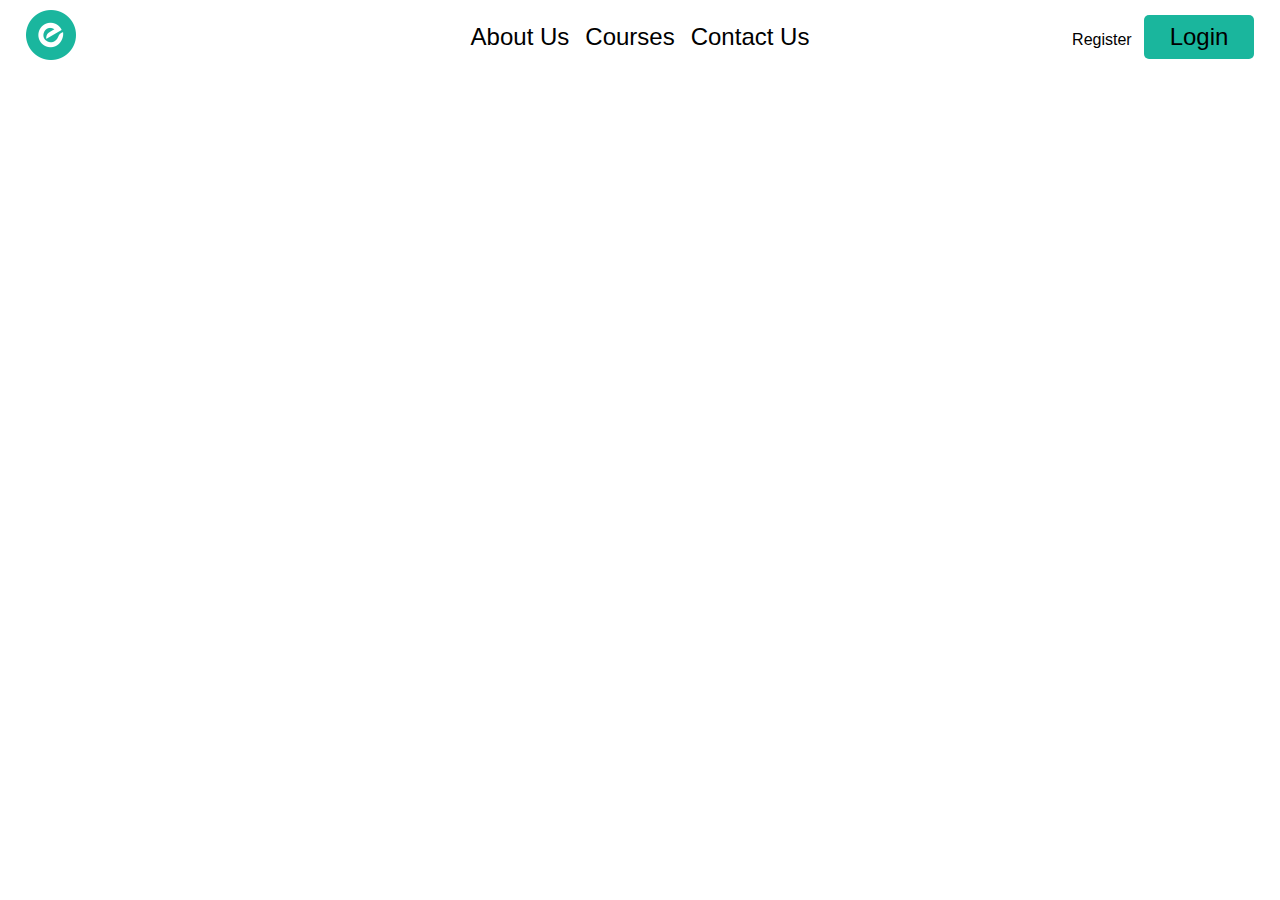
==== contact.html @ 357822fe "Add Navbar, mobile menu, and website icon" ====
<!DOCTYPE html>
<html lang="en">
    <head>
        <meta charset="UTF-8" />
        <meta name="viewport" content="width=device-width, initial-scale=1" />

        <title>Contact Us - EduBridge</title>

        <link href="css/index.css" rel="stylesheet" />
        <!-- <link rel="icon" href="images/EduBridge.png" type="image/svg" /> -->
    </head>

    <body>
        <header>
            <a href="/" title="Home">
                <img src="images/logo.png" alt="EduBridge Logo" class="logo" />
            </a>

            <div class="header-links">
                <a href="about.html" class="menu__link">About Us</a>
                <a href="courses.html" class="menu__link">Courses</a>
                <a href="contact.html" class="menu__link">Contact Us</a>
            </div>

            <div class="headerEnd">
                <a href="register.html" class="menu__link register">Register</a>
                <a class="menu__link mainCTA">Login</a>

                <button class="hamburger-icon">
                    <svg xmlns="http://www.w3.org/2000/svg" height="1em" viewBox="0 0 448 512">
                        <!--! Font Awesome Free 6.4.2 by @fontawesome - https://fontawesome.com License - https://fontawesome.com/license (Commercial License) Copyright 2023 Fonticons, Inc. -->
                        <path
                            d="M0 96C0 78.3 14.3 64 32 64H416c17.7 0 32 14.3 32 32s-14.3 32-32 32H32C14.3 128 0 113.7 0 96zM0 256c0-17.7 14.3-32 32-32H416c17.7 0 32 14.3 32 32s-14.3 32-32 32H32c-17.7 0-32-14.3-32-32zM448 416c0 17.7-14.3 32-32 32H32c-17.7 0-32-14.3-32-32s14.3-32 32-32H416c17.7 0 32 14.3 32 32z" />
                    </svg>
                </button>
            </div>
            <section class="mobile-menu">
                <a href="about.html" class="menu__link">About Us</a>
                <a href="courses.html" class="menu__link">Courses</a>
                <a href="contact.html" class="menu__link">Contact Us</a>
                <a href="login.html" class="menu__link">Login</a>
                <a href="register.html" class="menu__link">Register</a>
                <button class="close-icon">
                    <svg xmlns="http://www.w3.org/2000/svg" height="1em" viewBox="0 0 384 512">
                        <!--! Font Awesome Free 6.4.2 by @fontawesome - https://fontawesome.com License - https://fontawesome.com/license (Commercial License) Copyright 2023 Fonticons, Inc. -->
                        <path
                            d="M342.6 150.6c12.5-12.5 12.5-32.8 0-45.3s-32.8-12.5-45.3 0L192 210.7 86.6 105.4c-12.5-12.5-32.8-12.5-45.3 0s-12.5 32.8 0 45.3L146.7 256 41.4 361.4c-12.5 12.5-12.5 32.8 0 45.3s32.8 12.5 45.3 0L192 301.3 297.4 406.6c12.5 12.5 32.8 12.5 45.3 0s12.5-32.8 0-45.3L237.3 256 342.6 150.6z" />
                    </svg>
                </button>
            </section>
        </header>

        <section class="landing__container"></section>

        <footer></footer>
        <script src="js/app.js"></script>
    </body>
</html>
---- css/index.css ----
/* --- Fonts Importing --- */

@font-face {
    font-family: "Spartan";
    src: url("../fonts/spartan.woff") format("woff");
    font-weight: normal;
    font-style: normal;
    font-display: swap;
}

@font-face {
    font-family: "Poppins-Regular";
    src: url("../fonts/poppins.woff") format("woff");
    font-weight: normal;
    font-style: normal;
    font-display: swap;
}

/* --- General Rules --- */
* {
    box-sizing: border-box;
    -webkit-font-smoothing: antialiased;
    text-rendering: optimizeLegibility;
    margin: 0;
}

:root {
    --primary: #1ab69d;
    --secondary: #ee4a62;
    --tertiary: #f8b81f;

    --black: #000000;
    --white: #ffffff;
    --gray: #ececec;

    --transition: ease 0.4s all;

    --font-Titles: "Spartan", sans-serif;
    --font-Text: "Poppins-Regular", sans-serif;
}

/* Header Styles */

header {
    position: sticky;
    box-sizing: border-box;
    top: 0;
    left: 0;
    z-index: 9999;
    width: 100%;
    display: flex;
    justify-content: space-between;
    align-items: center;
    padding: 10px 2vw;
    transition: var(--transition);
    background-color: var(--white);
}

.menu__link {
    font-weight: normal;
    font-family: var(--font-Text);
    align-self: center;
    font-size: 1.5rem;
    padding: 8px;
    text-decoration: none;
    color: var(--black);
    transition: var(--transition);
}

.header-links {
    position: absolute;
    top: 50%;
    left: 50%;
    transform: translate(-50%, -50%);
    display: inline-flex;
    padding: 0 1.5rem;
    justify-content: center;
    align-items: center;
    gap: 0;
    border-radius: 1rem;
}

.menu__link:hover {
    color: var(--primary);
}

.logo {
    height: 50px;
}

.hamburger-icon {
    display: none;
}

.mobile-menu {
    display: none;
    position: fixed;
    top: 0;
    left: 0;
    width: 100vw;
    height: 100vh;
    background-color: var(--primary);
    z-index: 999;
}

.mobile-menu.active {
    display: flex;
    flex-direction: column;
    align-items: center;
    justify-content: center;
}

.mobile-menu.active a {
    font-size: 64px;
    text-decoration: none;
    padding: 12px 0;
    color: var(--black);
    font-family: var(--font-Titles);
    transition: var(--transition);
}

.mobile-menu.active a:hover {
    text-decoration: underline;
}

.headerEnd a {
    color: var(--black);
    border-radius: 10px;
    transition: var(--transition);
    display: inline-flex;
    padding: 0.5rem;
    justify-content: center;
    align-items: center;
    border-radius: 1rem;
    font-size: 1rem;
}

.headerEnd a.mainCTA {
    border-radius: 10px;
    transition: var(--transition);
    display: inline-flex;
    padding: 8px 26px;
    justify-content: center;
    align-items: center;
    border-radius: 5px;
    background-color: var(--primary);
    font-size: 1.5rem;
}

.headerEnd a.mainCTA:hover {
    background-color: var(--black);
}

.close-icon {
    position: absolute;
    top: 10px;
    right: 2vw;
    background: none;
    border: none;
    cursor: pointer;
    outline: none;
    color: var(--black);
    cursor: pointer;
    outline: none;
    z-index: 1000;
}

@media screen and (max-width: 900px) {
    .header-links,
    .headerEnd a.mainCTA,
    .headerEnd a.register {
        display: none;
    }
    .hamburger-icon,
    .close-icon {
        display: block;
        margin: 0;
        padding: 0;
        border: none;
        background: none;
        cursor: pointer;
        outline: none;
    }
    .hamburger-icon svg,
    .close-icon svg {
        height: 45px;
        width: 45px;
        padding: 10px;
        margin: 0 5px;
        fill: var(--black);
        transition: var(--transition);
    }
    .headerEnd {
        display: flex;
        flex-direction: row;
        margin-left: auto;
    }
}
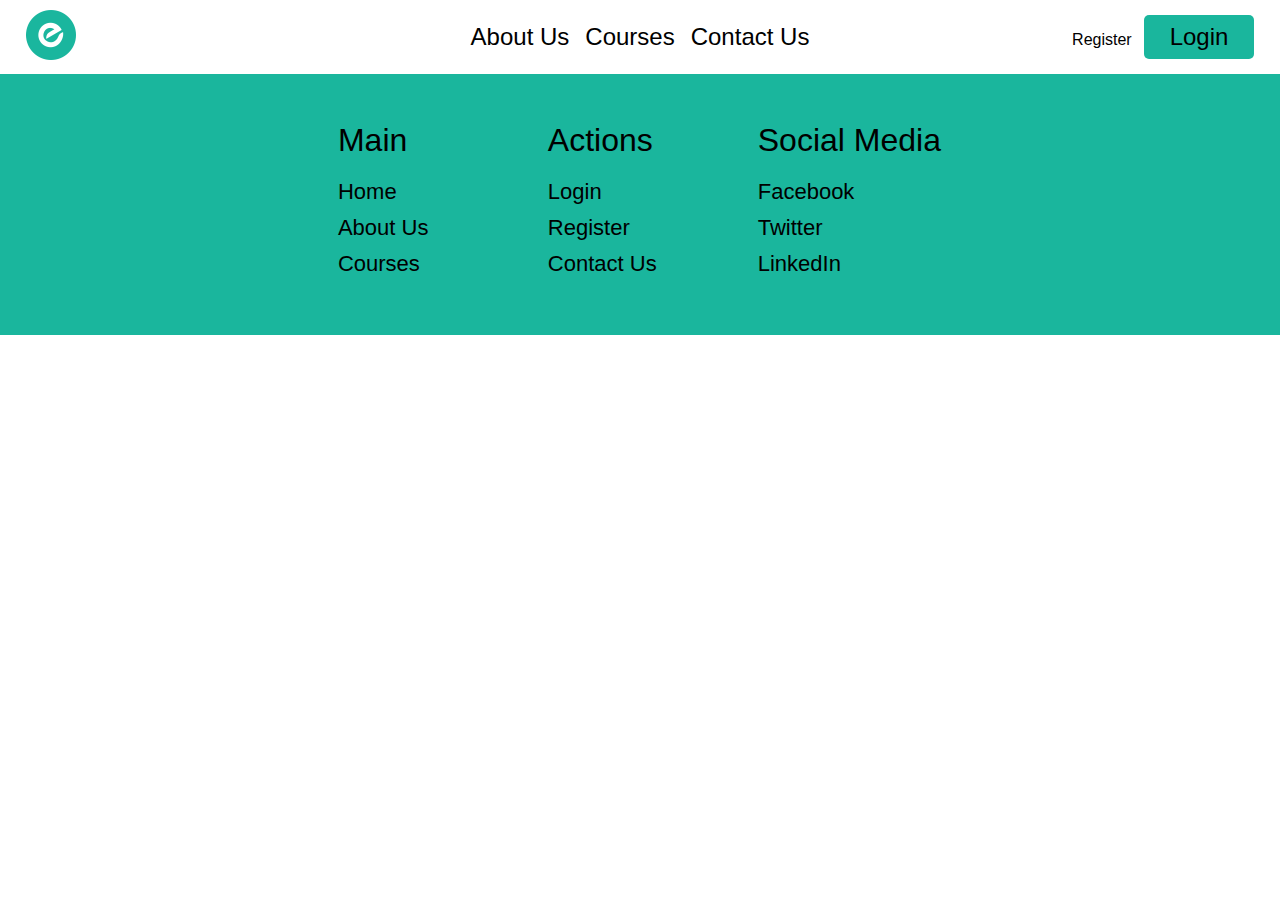
==== commit 4bc11735: "Added the footer" ====
--- a/contact.html
+++ b/contact.html
@@ -52,7 +52,35 @@
 
         <section class="landing__container"></section>
 
-        <footer></footer>
+        <footer>
+            <div class="footerContainer">
+                <div class="footerColumn">
+                    <div class="footerTitle">Main</div>
+                    <div class="footerList">
+                        <a href="/" class="footerListItem">Home</a>
+                        <a href="/about.html/" class="footerListItem">About Us</a>
+                        <a href="/courses.html" class="footerListItem">Courses</a>
+                    </div>
+                </div>
+                <div class="footerColumn">
+                    <div class="footerTitle">Actions</div>
+                    <div class="footerList">
+                        <a href="/login.html" class="footerListItem">Login</a>
+                        <a href="/register.html" class="footerListItem">Register</a>
+                        <a href="/contact.html" class="footerListItem">Contact Us</a>
+                    </div>
+                </div>
+                <div class="footerColumn">
+                    <div class="footerTitle">Social Media</div>
+                    <div class="footerList">
+                        <a target="_blank" href="#" class="footerListItem" rel="noopener">Facebook</a>
+                        <a target="_blank" href="#" class="footerListItem" rel="noopener">Twitter</a>
+                        <a target="_blank" href="#" class="footerListItem" rel="noopener">LinkedIn</a>
+                    </div>
+                </div>
+            </div>
+        </footer>
+
         <script src="js/app.js"></script>
     </body>
 </html>
--- a/css/index.css
+++ b/css/index.css
@@ -196,3 +196,73 @@
         margin-left: auto;
     }
 }
+
+/* Footer Styles */
+
+footer {
+    background-color: var(--primary);
+    padding: 48px 2vw;
+    color: var(--black);
+}
+
+.footerContainer {
+    display: flex;
+    justify-content: center;
+    width: 100%;
+    gap: 2vw;
+}
+
+.footerLogoContainer {
+    display: flex;
+    align-items: center;
+    width: 30%;
+    max-width: 180px;
+    margin-right: 10vw;
+}
+
+.footerLogo img {
+    height: 70px;
+}
+
+.footerColumn {
+    display: flex;
+    flex-direction: column;
+    width: 15%;
+}
+
+.footerTitle {
+    font-size: 32px;
+    margin-bottom: 20px;
+    font-family: var(--font-Text);
+}
+
+.footerList {
+    display: flex;
+    flex-direction: column;
+}
+
+.footerListItem {
+    margin-bottom: 10px;
+    text-decoration: none;
+    color: var(--black);
+    font-size: 22px;
+    font-family: var(--font-Titles);
+    transition: var(--transition);
+}
+
+.footerListItem:hover {
+    text-decoration: underline;
+}
+
+@media screen and (max-width: 900px) {
+    .footerContainer {
+        flex-direction: column;
+        gap: 2rem;
+        align-items: center;
+    }
+    .footerColumn {
+        width: 100%;
+        justify-content: center;
+        align-items: center;
+    }
+}
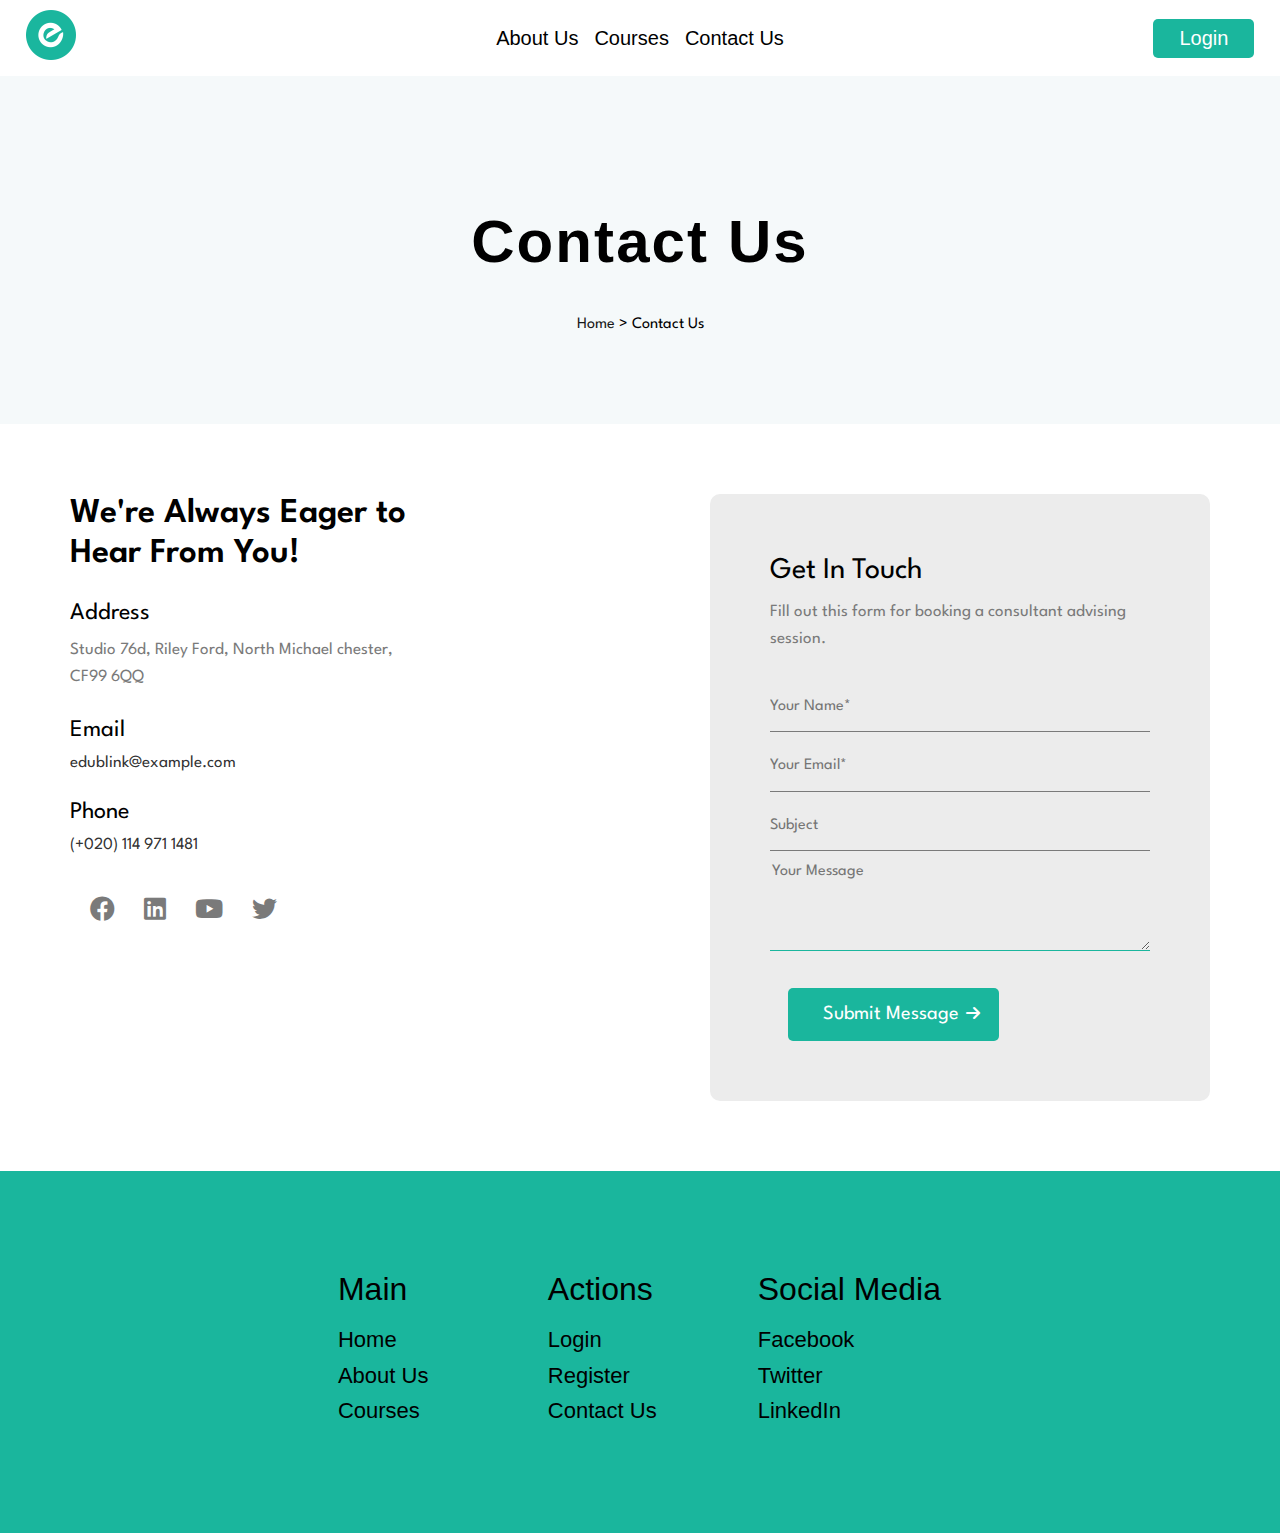
==== commit 8ef1cd67: "Contact Us Done" ====
--- a/contact.html
+++ b/contact.html
@@ -3,11 +3,19 @@
     <head>
         <meta charset="UTF-8" />
         <meta name="viewport" content="width=device-width, initial-scale=1" />
-
         <title>Contact Us - EduBridge</title>
-
-        <link href="css/index.css" rel="stylesheet" />
+        <link rel="stylesheet" href="css/contact.css">
+        <link rel="stylesheet" href="css/index.css"/>
         <!-- <link rel="icon" href="images/EduBridge.png" type="image/svg" /> -->
+        <!--normalize file-->
+        <link rel="stylesheet" href="css/normalize.css" />
+        <!-- Font Awesome Library -->
+        <link rel="stylesheet" href="css/all.min.css" />
+        <!-- Google Fonts-->
+        <link rel="preconnect" href="https://fonts.googleapis.com">
+        <link rel="preconnect" href="https://fonts.gstatic.com" crossorigin>
+        <link href="https://fonts.googleapis.com/css2?family=League+Spartan:wght@100..900&display=swap" rel="stylesheet">
+        <link rel="icon" href="images/logo.png" type="image/png" />
     </head>
 
     <body>
@@ -15,17 +23,14 @@
             <a href="/" title="Home">
                 <img src="images/logo.png" alt="EduBridge Logo" class="logo" />
             </a>
-
             <div class="header-links">
                 <a href="about.html" class="menu__link">About Us</a>
                 <a href="courses.html" class="menu__link">Courses</a>
                 <a href="contact.html" class="menu__link">Contact Us</a>
             </div>
-
             <div class="headerEnd">
                 <a href="register.html" class="menu__link register">Register</a>
-                <a class="menu__link mainCTA">Login</a>
-
+                <a href="login.html" class="menu__link mainCTA">Login</a>
                 <button class="hamburger-icon">
                     <svg xmlns="http://www.w3.org/2000/svg" height="1em" viewBox="0 0 448 512">
                         <!--! Font Awesome Free 6.4.2 by @fontawesome - https://fontawesome.com License - https://fontawesome.com/license (Commercial License) Copyright 2023 Fonticons, Inc. -->
@@ -52,6 +57,47 @@
 
         <section class="landing__container"></section>
 
+        <div class="title-area">
+            <h1>Contact Us</h1>
+            <div class="link-to-courses"><a href="#">Home</a> > Contact Us</div>
+        </div>
+        <div class="contact-section">
+            <div class="container">
+                <div class="contact-info">
+                    <h3>We're Always Eager to <br>Hear From You!</h3>
+                    <div class="address">
+                        <h6>address</h6>
+                        <p>Studio 76d, Riley Ford, North Michael chester,<br> CF99 6QQ</p>
+                    </div>
+                    <div class="email">
+                        <h6>Email</h6>
+                        <a href="#">edublink@example.com</a>
+                    </div>
+                    <div class="phone">
+                        <h6>Phone</h6>
+                        <a href="#">(+020) 114 971 1481</a>
+                    </div>
+                    <div class="icons">
+                        <i class="fa-brands fa-facebook"></i>
+                        <i class="fa-brands fa-linkedin"></i>
+                        <i class="fa-brands fa-youtube"></i>
+                        <i class="fa-brands fa-twitter"></i>
+                    </div>
+                </div>
+                <div class="send-message">
+                    <h5>get in touch</h5>
+                    <p>Fill out this form for booking a consultant advising session.</p>
+                    <form>
+                        <input type="text" placeholder="Your Name*">
+                        <input type="email" placeholder="Your Email*">
+                        <input type="text" placeholder="Subject">
+                        <textarea class="text-area" name="" id="#"placeholder="Your Message"></textarea>
+                        <i class="fa-solid fa-arrow-right arrow"></i>
+                        <input type="submit" value="Submit Message">
+                    </form>
+                </div>
+            </div>
+        </div>
         <footer>
             <div class="footerContainer">
                 <div class="footerColumn">
--- a/css/contact.css
+++ b/css/contact.css
@@ -0,0 +1,162 @@
+.title-area {
+  text-align: center;
+  background-color: #f5f9fa;
+  padding: 90px;
+}
+/* --- General Rules --- */
+:root {
+    --primary: #1ab69d;
+    --secondary: #ee4a62;
+    --tertiary: #f8b81f;
+
+    --black: #000000;
+    --white: #ffffff;
+    --gray: #ececec;
+
+    --transition: ease 0.4s all;
+
+    --font-Titles: "Spartan", sans-serif;
+    --font-Text: "Poppins-Regular", sans-serif;
+    --section-padding: 70px;
+}
+body {
+  font-family: "League Spartan", sans-serif;
+}
+
+.title-area h1 {
+  font-size: 60px;
+  word-spacing: 1.2;
+  font-weight: bolder;
+  letter-spacing: 2.1px;
+  font-family: var(--font-Titles);
+}
+.title-area .link-to-courses {
+  margin-top: 16px;
+}
+.title-area .link-to-courses a {
+  text-decoration: none;
+  color: #181818;
+  margin-top: -20px;
+  transition: var(--transition);
+  font-size: 16px;
+}
+.title-area .link-to-courses a:hover {
+  color: var(--primary);
+}
+.contact-section {
+  padding-top: var(--section-padding);
+  padding-bottom: var(--section-padding);
+}
+.contact-section .container {
+  display: flex;
+  justify-content: space-between;
+}
+.contact-section .contact-info h3{
+  font-size: 35px;
+  margin-bottom: 25px;
+  font-weight: 600;
+}
+.contact-section .contact-info .address p {
+  color: var(--gray);
+}
+.contact-section .contact-info .address h6,
+.contact-section .contact-info .email h6,
+.contact-section .contact-info .phone h6{
+  font-size: 24px;
+  font-weight: normal;
+  text-transform: capitalize;
+  margin-bottom: 10px;
+}
+.contact-section .contact-info .address p
+ {
+  color: #7A7A7A;
+  font-size: 17px;
+  line-height: 1.6;
+}
+.contact-section .contact-info .email a,
+.contact-section .contact-info .phone a {
+  font-size: 17px;
+}
+.contact-section .contact-info .address,
+.contact-section .contact-info .email,
+.contact-section .contact-info .phone{
+  margin-bottom: 25px;
+}
+.contact-section .contact-info .email a,
+.contact-section .contact-info .phone a{
+  text-decoration: none;
+  color: #181818e6;
+  transition: var(--transition);
+}
+.contact-section .contact-info .email a:hover,
+.contact-section .contact-info .phone a:hover{
+  color: var(--primary);
+}
+.contact-section .contact-info .icons {
+  margin-left: 20px;
+  margin-top: 40px;
+}
+.contact-section .contact-info .icons i {
+  margin-right: 25px;
+  font-size: 25px;
+  transition: var(--transition);
+  cursor: pointer;
+  color: #7A7A7A;
+}
+.contact-section .contact-info .icons i:hover {
+  color: var(--primary);
+}
+.contact-section .send-message {
+  width: 500px;
+  padding: 60px;
+  background-color: #ececec;
+  border-radius: 10px;
+}
+.contact-section .send-message h5 {
+  font-size: 30px;
+  font-weight: normal;
+  text-transform: capitalize;
+  margin-bottom: 10px;
+}
+.contact-section .send-message p {
+  color: #7A7A7A;
+  line-height: 1.6;
+  font-size: 17px;
+  margin-bottom: 30px;
+}
+.contact-section .send-message form input:not(:last-child) {
+  width: 100%;
+  padding: 15px 0;
+  border: none;
+  margin-bottom: 10px;
+  border-bottom: 1px solid #7A7A7A;
+  background-color: inherit;
+  outline: none;
+}
+.contact-section .send-message form .text-area {
+  border: none;
+  background-color: inherit;
+  width: 100%;
+  height: 90px;
+  border-bottom: 1px solid var(--primary);
+  outline: none;
+}
+.contact-section .send-message form input[type="submit"] {
+  margin-top: 30px;
+  padding: 15px 40px 15px 35px;
+  border-radius: 5px;
+  border: none;
+  font-size: 20px;
+  color: var(--white);
+  background-color: var(--primary);
+  cursor: pointer;
+  transition: var(--transition);
+}
+.contact-section .send-message form input[type="submit"]:hover {
+  background-color: var(--black);
+}
+.contact-section .send-message form .arrow {
+  position: relative;
+  right: -196px;
+  color: var(--white);
+}--- a/css/index.css
+++ b/css/index.css
@@ -1,3 +1,9 @@
+* {
+  -webkit-box-sizing: border-box;
+  -moz-box-sizing: border-box;
+  box-sizing: border-box;
+}
+
 /* --- Fonts Importing --- */
 
 @font-face {
@@ -39,6 +45,34 @@
     --font-Text: "Poppins-Regular", sans-serif;
 }
 
+/*--- Container ---*/
+.container {
+    padding-left: 15px;
+    padding-right: 15px;
+    width: 600px;
+    margin-left: auto;
+    margin-right: auto;
+}
+@media (min-width: 500px) {
+    .container {
+        width: 420px;
+    }
+}
+@media (min-width: 768px) {
+    .container {
+        width: 750px;
+    }
+}
+@media (min-width: 992px) {
+    .container {
+        width: 970px;
+    }
+}
+@media (min-width: 1200px) {
+    .container {
+        width: 1170px;
+    }
+}
 /* Header Styles */
 
 header {
@@ -60,7 +94,7 @@
     font-weight: normal;
     font-family: var(--font-Text);
     align-self: center;
-    font-size: 1.5rem;
+    font-size: 1.25rem;
     padding: 8px;
     text-decoration: none;
     color: var(--black);
@@ -124,7 +158,7 @@
 }
 
 .headerEnd a {
-    color: var(--black);
+    color: var(--white);
     border-radius: 10px;
     transition: var(--transition);
     display: inline-flex;
@@ -144,7 +178,7 @@
     align-items: center;
     border-radius: 5px;
     background-color: var(--primary);
-    font-size: 1.5rem;
+    font-size: 1.25rem;
 }
 
 .headerEnd a.mainCTA:hover {
@@ -201,7 +235,7 @@
 
 footer {
     background-color: var(--primary);
-    padding: 48px 2vw;
+    padding: 100px 2vw;
     color: var(--black);
 }
 
--- a/css/all.min.css
+++ b/css/all.min.css
@@ -0,0 +1,9 @@
+/*!
+ * Font Awesome Free 6.4.2 by @fontawesome - https://fontawesome.com
+ * License - https://fontawesome.com/license/free (Icons: CC BY 4.0, Fonts: SIL OFL 1.1, Code: MIT License)
+ * Copyright 2023 Fonticons, Inc.
+ */
+.fa{font-family:var(--fa-style-family,"Font Awesome 6 Free");font-weight:var(--fa-style,900)}.fa,.fa-brands,.fa-classic,.fa-regular,.fa-sharp,.fa-solid,.fab,.far,.fas{-moz-osx-font-smoothing:grayscale;-webkit-font-smoothing:antialiased;display:var(--fa-display,inline-block);font-style:normal;font-variant:normal;line-height:1;text-rendering:auto}.fa-classic,.fa-regular,.fa-solid,.far,.fas{font-family:"Font Awesome 6 Free"}.fa-brands,.fab{font-family:"Font Awesome 6 Brands"}.fa-1x{font-size:1em}.fa-2x{font-size:2em}.fa-3x{font-size:3em}.fa-4x{font-size:4em}.fa-5x{font-size:5em}.fa-6x{font-size:6em}.fa-7x{font-size:7em}.fa-8x{font-size:8em}.fa-9x{font-size:9em}.fa-10x{font-size:10em}.fa-2xs{font-size:.625em;line-height:.1em;vertical-align:.225em}.fa-xs{font-size:.75em;line-height:.08333em;vertical-align:.125em}.fa-sm{font-size:.875em;line-height:.07143em;vertical-align:.05357em}.fa-lg{font-size:1.25em;line-height:.05em;vertical-align:-.075em}.fa-xl{font-size:1.5em;line-height:.04167em;vertical-align:-.125em}.fa-2xl{font-size:2em;line-height:.03125em;vertical-align:-.1875em}.fa-fw{text-align:center;width:1.25em}.fa-ul{list-style-type:none;margin-left:var(--fa-li-margin,2.5em);padding-left:0}.fa-ul>li{position:relative}.fa-li{left:calc(var(--fa-li-width, 2em)*-1);position:absolute;text-align:center;width:var(--fa-li-width,2em);line-height:inherit}.fa-border{border-radius:var(--fa-border-radius,.1em);border:var(--fa-border-width,.08em) var(--fa-border-style,solid) var(--fa-border-color,#eee);padding:var(--fa-border-padding,.2em .25em .15em)}.fa-pull-left{float:left;margin-right:var(--fa-pull-margin,.3em)}.fa-pull-right{float:right;margin-left:var(--fa-pull-margin,.3em)}.fa-beat{-webkit-animation-name:fa-beat;animation-name:fa-beat;-webkit-animation-delay:var(--fa-animation-delay,0s);animation-delay:var(--fa-animation-delay,0s);-webkit-animation-direction:var(--fa-animation-direction,normal);animation-direction:var(--fa-animation-direction,normal);-webkit-animation-duration:var(--fa-animation-duration,1s);animation-duration:var(--fa-animation-duration,1s);-webkit-animation-iteration-count:var(--fa-animation-iteration-count,infinite);animation-iteration-count:var(--fa-animation-iteration-count,infinite);-webkit-animation-timing-function:var(--fa-animation-timing,ease-in-out);animation-timing-function:var(--fa-animation-timing,ease-in-out)}.fa-bounce{-webkit-animation-name:fa-bounce;animation-name:fa-bounce;-webkit-animation-delay:var(--fa-animation-delay,0s);animation-delay:var(--fa-animation-delay,0s);-webkit-animation-direction:var(--fa-animation-direction,normal);animation-direction:var(--fa-animation-direction,normal);-webkit-animation-duration:var(--fa-animation-duration,1s);animation-duration:var(--fa-animation-duration,1s);-webkit-animation-iteration-count:var(--fa-animation-iteration-count,infinite);animation-iteration-count:var(--fa-animation-iteration-count,infinite);-webkit-animation-timing-function:var(--fa-animation-timing,cubic-bezier(.28,.84,.42,1));animation-timing-function:var(--fa-animation-timing,cubic-bezier(.28,.84,.42,1))}.fa-fade{-webkit-animation-name:fa-fade;animation-name:fa-fade;-webkit-animation-iteration-count:var(--fa-animation-iteration-count,infinite);animation-iteration-count:var(--fa-animation-iteration-count,infinite);-webkit-animation-timing-function:var(--fa-animation-timing,cubic-bezier(.4,0,.6,1));animation-timing-function:var(--fa-animation-timing,cubic-bezier(.4,0,.6,1))}.fa-beat-fade,.fa-fade{-webkit-animation-delay:var(--fa-animation-delay,0s);animation-delay:var(--fa-animation-delay,0s);-webkit-animation-direction:var(--fa-animation-direction,normal);animation-direction:var(--fa-animation-direction,normal);-webkit-animation-duration:var(--fa-animation-duration,1s);animation-duration:var(--fa-animation-duration,1s)}.fa-beat-fade{-webkit-animation-name:fa-beat-fade;animation-name:fa-beat-fade;-webkit-animation-iteration-count:var(--fa-animation-iteration-count,infinite);animation-iteration-count:var(--fa-animation-iteration-count,infinite);-webkit-animation-timing-function:var(--fa-animation-timing,cubic-bezier(.4,0,.6,1));animation-timing-function:var(--fa-animation-timing,cubic-bezier(.4,0,.6,1))}.fa-flip{-webkit-animation-name:fa-flip;animation-name:fa-flip;-webkit-animation-delay:var(--fa-animation-delay,0s);animation-delay:var(--fa-animation-delay,0s);-webkit-animation-direction:var(--fa-animation-direction,normal);animation-direction:var(--fa-animation-direction,normal);-webkit-animation-duration:var(--fa-animation-duration,1s);animation-duration:var(--fa-animation-duration,1s);-webkit-animation-iteration-count:var(--fa-animation-iteration-count,infinite);animation-iteration-count:var(--fa-animation-iteration-count,infinite);-webkit-animation-timing-function:var(--fa-animation-timing,ease-in-out);animation-timing-function:var(--fa-animation-timing,ease-in-out)}.fa-shake{-webkit-animation-name:fa-shake;animation-name:fa-shake;-webkit-animation-duration:var(--fa-animation-duration,1s);animation-duration:var(--fa-animation-duration,1s);-webkit-animation-iteration-count:var(--fa-animation-iteration-count,infinite);animation-iteration-count:var(--fa-animation-iteration-count,infinite);-webkit-animation-timing-function:var(--fa-animation-timing,linear);animation-timing-function:var(--fa-animation-timing,linear)}.fa-shake,.fa-spin{-webkit-animation-delay:var(--fa-animation-delay,0s);animation-delay:var(--fa-animation-delay,0s);-webkit-animation-direction:var(--fa-animation-direction,normal);animation-direction:var(--fa-animation-direction,normal)}.fa-spin{-webkit-animation-name:fa-spin;animation-name:fa-spin;-webkit-animation-duration:var(--fa-animation-duration,2s);animation-duration:var(--fa-animation-duration,2s);-webkit-animation-iteration-count:var(--fa-animation-iteration-count,infinite);animation-iteration-count:var(--fa-animation-iteration-count,infinite);-webkit-animation-timing-function:var(--fa-animation-timing,linear);animation-timing-function:var(--fa-animation-timing,linear)}.fa-spin-reverse{--fa-animation-direction:reverse}.fa-pulse,.fa-spin-pulse{-webkit-animation-name:fa-spin;animation-name:fa-spin;-webkit-animation-direction:var(--fa-animation-direction,normal);animation-direction:var(--fa-animation-direction,normal);-webkit-animation-duration:var(--fa-animation-duration,1s);animation-duration:var(--fa-animation-duration,1s);-webkit-animation-iteration-count:var(--fa-animation-iteration-count,infinite);animation-iteration-count:var(--fa-animation-iteration-count,infinite);-webkit-animation-timing-function:var(--fa-animation-timing,steps(8));animation-timing-function:var(--fa-animation-timing,steps(8))}@media (prefers-reduced-motion:reduce){.fa-beat,.fa-beat-fade,.fa-bounce,.fa-fade,.fa-flip,.fa-pulse,.fa-shake,.fa-spin,.fa-spin-pulse{-webkit-animation-delay:-1ms;animation-delay:-1ms;-webkit-animation-duration:1ms;animation-duration:1ms;-webkit-animation-iteration-count:1;animation-iteration-count:1;-webkit-transition-delay:0s;transition-delay:0s;-webkit-transition-duration:0s;transition-duration:0s}}@-webkit-keyframes fa-beat{0%,90%{-webkit-transform:scale(1);transform:scale(1)}45%{-webkit-transform:scale(var(--fa-beat-scale,1.25));transform:scale(var(--fa-beat-scale,1.25))}}@keyframes fa-beat{0%,90%{-webkit-transform:scale(1);transform:scale(1)}45%{-webkit-transform:scale(var(--fa-beat-scale,1.25));transform:scale(var(--fa-beat-scale,1.25))}}@-webkit-keyframes fa-bounce{0%{-webkit-transform:scale(1) translateY(0);transform:scale(1) translateY(0)}10%{-webkit-transform:scale(var(--fa-bounce-start-scale-x,1.1),var(--fa-bounce-start-scale-y,.9)) translateY(0);transform:scale(var(--fa-bounce-start-scale-x,1.1),var(--fa-bounce-start-scale-y,.9)) translateY(0)}30%{-webkit-transform:scale(var(--fa-bounce-jump-scale-x,.9),var(--fa-bounce-jump-scale-y,1.1)) translateY(var(--fa-bounce-height,-.5em));transform:scale(var(--fa-bounce-jump-scale-x,.9),var(--fa-bounce-jump-scale-y,1.1)) translateY(var(--fa-bounce-height,-.5em))}50%{-webkit-transform:scale(var(--fa-bounce-land-scale-x,1.05),var(--fa-bounce-land-scale-y,.95)) translateY(0);transform:scale(var(--fa-bounce-land-scale-x,1.05),var(--fa-bounce-land-scale-y,.95)) translateY(0)}57%{-webkit-transform:scale(1) translateY(var(--fa-bounce-rebound,-.125em));transform:scale(1) translateY(var(--fa-bounce-rebound,-.125em))}64%{-webkit-transform:scale(1) translateY(0);transform:scale(1) translateY(0)}to{-webkit-transform:scale(1) translateY(0);transform:scale(1) translateY(0)}}@keyframes fa-bounce{0%{-webkit-transform:scale(1) translateY(0);transform:scale(1) translateY(0)}10%{-webkit-transform:scale(var(--fa-bounce-start-scale-x,1.1),var(--fa-bounce-start-scale-y,.9)) translateY(0);transform:scale(var(--fa-bounce-start-scale-x,1.1),var(--fa-bounce-start-scale-y,.9)) translateY(0)}30%{-webkit-transform:scale(var(--fa-bounce-jump-scale-x,.9),var(--fa-bounce-jump-scale-y,1.1)) translateY(var(--fa-bounce-height,-.5em));transform:scale(var(--fa-bounce-jump-scale-x,.9),var(--fa-bounce-jump-scale-y,1.1)) translateY(var(--fa-bounce-height,-.5em))}50%{-webkit-transform:scale(var(--fa-bounce-land-scale-x,1.05),var(--fa-bounce-land-scale-y,.95)) translateY(0);transform:scale(var(--fa-bounce-land-scale-x,1.05),var(--fa-bounce-land-scale-y,.95)) translateY(0)}57%{-webkit-transform:scale(1) translateY(var(--fa-bounce-rebound,-.125em));transform:scale(1) translateY(var(--fa-bounce-rebound,-.125em))}64%{-webkit-transform:scale(1) translateY(0);transform:scale(1) translateY(0)}to{-webkit-transform:scale(1) translateY(0);transform:scale(1) translateY(0)}}@-webkit-keyframes fa-fade{50%{opacity:var(--fa-fade-opacity,.4)}}@keyframes fa-fade{50%{opacity:var(--fa-fade-opacity,.4)}}@-webkit-keyframes fa-beat-fade{0%,to{opacity:var(--fa-beat-fade-opacity,.4);-webkit-transform:scale(1);transform:scale(1)}50%{opacity:1;-webkit-transform:scale(var(--fa-beat-fade-scale,1.125));transform:scale(var(--fa-beat-fade-scale,1.125))}}@keyframes fa-beat-fade{0%,to{opacity:var(--fa-beat-fade-opacity,.4);-webkit-transform:scale(1);transform:scale(1)}50%{opacity:1;-webkit-transform:scale(var(--fa-beat-fade-scale,1.125));transform:scale(var(--fa-beat-fade-scale,1.125))}}@-webkit-keyframes fa-flip{50%{-webkit-transform:rotate3d(var(--fa-flip-x,0),var(--fa-flip-y,1),var(--fa-flip-z,0),var(--fa-flip-angle,-180deg));transform:rotate3d(var(--fa-flip-x,0),var(--fa-flip-y,1),var(--fa-flip-z,0),var(--fa-flip-angle,-180deg))}}@keyframes fa-flip{50%{-webkit-transform:rotate3d(var(--fa-flip-x,0),var(--fa-flip-y,1),var(--fa-flip-z,0),var(--fa-flip-angle,-180deg));transform:rotate3d(var(--fa-flip-x,0),var(--fa-flip-y,1),var(--fa-flip-z,0),var(--fa-flip-angle,-180deg))}}@-webkit-keyframes fa-shake{0%{-webkit-transform:rotate(-15deg);transform:rotate(-15deg)}4%{-webkit-transform:rotate(15deg);transform:rotate(15deg)}8%,24%{-webkit-transform:rotate(-18deg);transform:rotate(-18deg)}12%,28%{-webkit-transform:rotate(18deg);transform:rotate(18deg)}16%{-webkit-transform:rotate(-22deg);transform:rotate(-22deg)}20%{-webkit-transform:rotate(22deg);transform:rotate(22deg)}32%{-webkit-transform:rotate(-12deg);transform:rotate(-12deg)}36%{-webkit-transform:rotate(12deg);transform:rotate(12deg)}40%,to{-webkit-transform:rotate(0deg);transform:rotate(0deg)}}@keyframes fa-shake{0%{-webkit-transform:rotate(-15deg);transform:rotate(-15deg)}4%{-webkit-transform:rotate(15deg);transform:rotate(15deg)}8%,24%{-webkit-transform:rotate(-18deg);transform:rotate(-18deg)}12%,28%{-webkit-transform:rotate(18deg);transform:rotate(18deg)}16%{-webkit-transform:rotate(-22deg);transform:rotate(-22deg)}20%{-webkit-transform:rotate(22deg);transform:rotate(22deg)}32%{-webkit-transform:rotate(-12deg);transform:rotate(-12deg)}36%{-webkit-transform:rotate(12deg);transform:rotate(12deg)}40%,to{-webkit-transform:rotate(0deg);transform:rotate(0deg)}}@-webkit-keyframes fa-spin{0%{-webkit-transform:rotate(0deg);transform:rotate(0deg)}to{-webkit-transform:rotate(1turn);transform:rotate(1turn)}}@keyframes fa-spin{0%{-webkit-transform:rotate(0deg);transform:rotate(0deg)}to{-webkit-transform:rotate(1turn);transform:rotate(1turn)}}.fa-rotate-90{-webkit-transform:rotate(90deg);transform:rotate(90deg)}.fa-rotate-180{-webkit-transform:rotate(180deg);transform:rotate(180deg)}.fa-rotate-270{-webkit-transform:rotate(270deg);transform:rotate(270deg)}.fa-flip-horizontal{-webkit-transform:scaleX(-1);transform:scaleX(-1)}.fa-flip-vertical{-webkit-transform:scaleY(-1);transform:scaleY(-1)}.fa-flip-both,.fa-flip-horizontal.fa-flip-vertical{-webkit-transform:scale(-1);transform:scale(-1)}.fa-rotate-by{-webkit-transform:rotate(var(--fa-rotate-angle,none));transform:rotate(var(--fa-rotate-angle,none))}.fa-stack{display:inline-block;height:2em;line-height:2em;position:relative;vertical-align:middle;width:2.5em}.fa-stack-1x,.fa-stack-2x{left:0;position:absolute;text-align:center;width:100%;z-index:var(--fa-stack-z-index,auto)}.fa-stack-1x{line-height:inherit}.fa-stack-2x{font-size:2em}.fa-inverse{color:var(--fa-inverse,#fff)}
+
+.fa-0:before{content:"\30"}.fa-1:before{content:"\31"}.fa-2:before{content:"\32"}.fa-3:before{content:"\33"}.fa-4:before{content:"\34"}.fa-5:before{content:"\35"}.fa-6:before{content:"\36"}.fa-7:before{content:"\37"}.fa-8:before{content:"\38"}.fa-9:before{content:"\39"}.fa-fill-drip:before{content:"\f576"}.fa-arrows-to-circle:before{content:"\e4bd"}.fa-chevron-circle-right:before,.fa-circle-chevron-right:before{content:"\f138"}.fa-at:before{content:"\40"}.fa-trash-alt:before,.fa-trash-can:before{content:"\f2ed"}.fa-text-height:before{content:"\f034"}.fa-user-times:before,.fa-user-xmark:before{content:"\f235"}.fa-stethoscope:before{content:"\f0f1"}.fa-comment-alt:before,.fa-message:before{content:"\f27a"}.fa-info:before{content:"\f129"}.fa-compress-alt:before,.fa-down-left-and-up-right-to-center:before{content:"\f422"}.fa-explosion:before{content:"\e4e9"}.fa-file-alt:before,.fa-file-lines:before,.fa-file-text:before{content:"\f15c"}.fa-wave-square:before{content:"\f83e"}.fa-ring:before{content:"\f70b"}.fa-building-un:before{content:"\e4d9"}.fa-dice-three:before{content:"\f527"}.fa-calendar-alt:before,.fa-calendar-days:before{content:"\f073"}.fa-anchor-circle-check:before{content:"\e4aa"}.fa-building-circle-arrow-right:before{content:"\e4d1"}.fa-volleyball-ball:before,.fa-volleyball:before{content:"\f45f"}.fa-arrows-up-to-line:before{content:"\e4c2"}.fa-sort-desc:before,.fa-sort-down:before{content:"\f0dd"}.fa-circle-minus:before,.fa-minus-circle:before{content:"\f056"}.fa-door-open:before{content:"\f52b"}.fa-right-from-bracket:before,.fa-sign-out-alt:before{content:"\f2f5"}.fa-atom:before{content:"\f5d2"}.fa-soap:before{content:"\e06e"}.fa-heart-music-camera-bolt:before,.fa-icons:before{content:"\f86d"}.fa-microphone-alt-slash:before,.fa-microphone-lines-slash:before{content:"\f539"}.fa-bridge-circle-check:before{content:"\e4c9"}.fa-pump-medical:before{content:"\e06a"}.fa-fingerprint:before{content:"\f577"}.fa-hand-point-right:before{content:"\f0a4"}.fa-magnifying-glass-location:before,.fa-search-location:before{content:"\f689"}.fa-forward-step:before,.fa-step-forward:before{content:"\f051"}.fa-face-smile-beam:before,.fa-smile-beam:before{content:"\f5b8"}.fa-flag-checkered:before{content:"\f11e"}.fa-football-ball:before,.fa-football:before{content:"\f44e"}.fa-school-circle-exclamation:before{content:"\e56c"}.fa-crop:before{content:"\f125"}.fa-angle-double-down:before,.fa-angles-down:before{content:"\f103"}.fa-users-rectangle:before{content:"\e594"}.fa-people-roof:before{content:"\e537"}.fa-people-line:before{content:"\e534"}.fa-beer-mug-empty:before,.fa-beer:before{content:"\f0fc"}.fa-diagram-predecessor:before{content:"\e477"}.fa-arrow-up-long:before,.fa-long-arrow-up:before{content:"\f176"}.fa-burn:before,.fa-fire-flame-simple:before{content:"\f46a"}.fa-male:before,.fa-person:before{content:"\f183"}.fa-laptop:before{content:"\f109"}.fa-file-csv:before{content:"\f6dd"}.fa-menorah:before{content:"\f676"}.fa-truck-plane:before{content:"\e58f"}.fa-record-vinyl:before{content:"\f8d9"}.fa-face-grin-stars:before,.fa-grin-stars:before{content:"\f587"}.fa-bong:before{content:"\f55c"}.fa-pastafarianism:before,.fa-spaghetti-monster-flying:before{content:"\f67b"}.fa-arrow-down-up-across-line:before{content:"\e4af"}.fa-spoon:before,.fa-utensil-spoon:before{content:"\f2e5"}.fa-jar-wheat:before{content:"\e517"}.fa-envelopes-bulk:before,.fa-mail-bulk:before{content:"\f674"}.fa-file-circle-exclamation:before{content:"\e4eb"}.fa-circle-h:before,.fa-hospital-symbol:before{content:"\f47e"}.fa-pager:before{content:"\f815"}.fa-address-book:before,.fa-contact-book:before{content:"\f2b9"}.fa-strikethrough:before{content:"\f0cc"}.fa-k:before{content:"\4b"}.fa-landmark-flag:before{content:"\e51c"}.fa-pencil-alt:before,.fa-pencil:before{content:"\f303"}.fa-backward:before{content:"\f04a"}.fa-caret-right:before{content:"\f0da"}.fa-comments:before{content:"\f086"}.fa-file-clipboard:before,.fa-paste:before{content:"\f0ea"}.fa-code-pull-request:before{content:"\e13c"}.fa-clipboard-list:before{content:"\f46d"}.fa-truck-loading:before,.fa-truck-ramp-box:before{content:"\f4de"}.fa-user-check:before{content:"\f4fc"}.fa-vial-virus:before{content:"\e597"}.fa-sheet-plastic:before{content:"\e571"}.fa-blog:before{content:"\f781"}.fa-user-ninja:before{content:"\f504"}.fa-person-arrow-up-from-line:before{content:"\e539"}.fa-scroll-torah:before,.fa-torah:before{content:"\f6a0"}.fa-broom-ball:before,.fa-quidditch-broom-ball:before,.fa-quidditch:before{content:"\f458"}.fa-toggle-off:before{content:"\f204"}.fa-archive:before,.fa-box-archive:before{content:"\f187"}.fa-person-drowning:before{content:"\e545"}.fa-arrow-down-9-1:before,.fa-sort-numeric-desc:before,.fa-sort-numeric-down-alt:before{content:"\f886"}.fa-face-grin-tongue-squint:before,.fa-grin-tongue-squint:before{content:"\f58a"}.fa-spray-can:before{content:"\f5bd"}.fa-truck-monster:before{content:"\f63b"}.fa-w:before{content:"\57"}.fa-earth-africa:before,.fa-globe-africa:before{content:"\f57c"}.fa-rainbow:before{content:"\f75b"}.fa-circle-notch:before{content:"\f1ce"}.fa-tablet-alt:before,.fa-tablet-screen-button:before{content:"\f3fa"}.fa-paw:before{content:"\f1b0"}.fa-cloud:before{content:"\f0c2"}.fa-trowel-bricks:before{content:"\e58a"}.fa-face-flushed:before,.fa-flushed:before{content:"\f579"}.fa-hospital-user:before{content:"\f80d"}.fa-tent-arrow-left-right:before{content:"\e57f"}.fa-gavel:before,.fa-legal:before{content:"\f0e3"}.fa-binoculars:before{content:"\f1e5"}.fa-microphone-slash:before{content:"\f131"}.fa-box-tissue:before{content:"\e05b"}.fa-motorcycle:before{content:"\f21c"}.fa-bell-concierge:before,.fa-concierge-bell:before{content:"\f562"}.fa-pen-ruler:before,.fa-pencil-ruler:before{content:"\f5ae"}.fa-people-arrows-left-right:before,.fa-people-arrows:before{content:"\e068"}.fa-mars-and-venus-burst:before{content:"\e523"}.fa-caret-square-right:before,.fa-square-caret-right:before{content:"\f152"}.fa-cut:before,.fa-scissors:before{content:"\f0c4"}.fa-sun-plant-wilt:before{content:"\e57a"}.fa-toilets-portable:before{content:"\e584"}.fa-hockey-puck:before{content:"\f453"}.fa-table:before{content:"\f0ce"}.fa-magnifying-glass-arrow-right:before{content:"\e521"}.fa-digital-tachograph:before,.fa-tachograph-digital:before{content:"\f566"}.fa-users-slash:before{content:"\e073"}.fa-clover:before{content:"\e139"}.fa-mail-reply:before,.fa-reply:before{content:"\f3e5"}.fa-star-and-crescent:before{content:"\f699"}.fa-house-fire:before{content:"\e50c"}.fa-minus-square:before,.fa-square-minus:before{content:"\f146"}.fa-helicopter:before{content:"\f533"}.fa-compass:before{content:"\f14e"}.fa-caret-square-down:before,.fa-square-caret-down:before{content:"\f150"}.fa-file-circle-question:before{content:"\e4ef"}.fa-laptop-code:before{content:"\f5fc"}.fa-swatchbook:before{content:"\f5c3"}.fa-prescription-bottle:before{content:"\f485"}.fa-bars:before,.fa-navicon:before{content:"\f0c9"}.fa-people-group:before{content:"\e533"}.fa-hourglass-3:before,.fa-hourglass-end:before{content:"\f253"}.fa-heart-broken:before,.fa-heart-crack:before{content:"\f7a9"}.fa-external-link-square-alt:before,.fa-square-up-right:before{content:"\f360"}.fa-face-kiss-beam:before,.fa-kiss-beam:before{content:"\f597"}.fa-film:before{content:"\f008"}.fa-ruler-horizontal:before{content:"\f547"}.fa-people-robbery:before{content:"\e536"}.fa-lightbulb:before{content:"\f0eb"}.fa-caret-left:before{content:"\f0d9"}.fa-circle-exclamation:before,.fa-exclamation-circle:before{content:"\f06a"}.fa-school-circle-xmark:before{content:"\e56d"}.fa-arrow-right-from-bracket:before,.fa-sign-out:before{content:"\f08b"}.fa-chevron-circle-down:before,.fa-circle-chevron-down:before{content:"\f13a"}.fa-unlock-alt:before,.fa-unlock-keyhole:before{content:"\f13e"}.fa-cloud-showers-heavy:before{content:"\f740"}.fa-headphones-alt:before,.fa-headphones-simple:before{content:"\f58f"}.fa-sitemap:before{content:"\f0e8"}.fa-circle-dollar-to-slot:before,.fa-donate:before{content:"\f4b9"}.fa-memory:before{content:"\f538"}.fa-road-spikes:before{content:"\e568"}.fa-fire-burner:before{content:"\e4f1"}.fa-flag:before{content:"\f024"}.fa-hanukiah:before{content:"\f6e6"}.fa-feather:before{content:"\f52d"}.fa-volume-down:before,.fa-volume-low:before{content:"\f027"}.fa-comment-slash:before{content:"\f4b3"}.fa-cloud-sun-rain:before{content:"\f743"}.fa-compress:before{content:"\f066"}.fa-wheat-alt:before,.fa-wheat-awn:before{content:"\e2cd"}.fa-ankh:before{content:"\f644"}.fa-hands-holding-child:before{content:"\e4fa"}.fa-asterisk:before{content:"\2a"}.fa-check-square:before,.fa-square-check:before{content:"\f14a"}.fa-peseta-sign:before{content:"\e221"}.fa-header:before,.fa-heading:before{content:"\f1dc"}.fa-ghost:before{content:"\f6e2"}.fa-list-squares:before,.fa-list:before{content:"\f03a"}.fa-phone-square-alt:before,.fa-square-phone-flip:before{content:"\f87b"}.fa-cart-plus:before{content:"\f217"}.fa-gamepad:before{content:"\f11b"}.fa-circle-dot:before,.fa-dot-circle:before{content:"\f192"}.fa-dizzy:before,.fa-face-dizzy:before{content:"\f567"}.fa-egg:before{content:"\f7fb"}.fa-house-medical-circle-xmark:before{content:"\e513"}.fa-campground:before{content:"\f6bb"}.fa-folder-plus:before{content:"\f65e"}.fa-futbol-ball:before,.fa-futbol:before,.fa-soccer-ball:before{content:"\f1e3"}.fa-paint-brush:before,.fa-paintbrush:before{content:"\f1fc"}.fa-lock:before{content:"\f023"}.fa-gas-pump:before{content:"\f52f"}.fa-hot-tub-person:before,.fa-hot-tub:before{content:"\f593"}.fa-map-location:before,.fa-map-marked:before{content:"\f59f"}.fa-house-flood-water:before{content:"\e50e"}.fa-tree:before{content:"\f1bb"}.fa-bridge-lock:before{content:"\e4cc"}.fa-sack-dollar:before{content:"\f81d"}.fa-edit:before,.fa-pen-to-square:before{content:"\f044"}.fa-car-side:before{content:"\f5e4"}.fa-share-alt:before,.fa-share-nodes:before{content:"\f1e0"}.fa-heart-circle-minus:before{content:"\e4ff"}.fa-hourglass-2:before,.fa-hourglass-half:before{content:"\f252"}.fa-microscope:before{content:"\f610"}.fa-sink:before{content:"\e06d"}.fa-bag-shopping:before,.fa-shopping-bag:before{content:"\f290"}.fa-arrow-down-z-a:before,.fa-sort-alpha-desc:before,.fa-sort-alpha-down-alt:before{content:"\f881"}.fa-mitten:before{content:"\f7b5"}.fa-person-rays:before{content:"\e54d"}.fa-users:before{content:"\f0c0"}.fa-eye-slash:before{content:"\f070"}.fa-flask-vial:before{content:"\e4f3"}.fa-hand-paper:before,.fa-hand:before{content:"\f256"}.fa-om:before{content:"\f679"}.fa-worm:before{content:"\e599"}.fa-house-circle-xmark:before{content:"\e50b"}.fa-plug:before{content:"\f1e6"}.fa-chevron-up:before{content:"\f077"}.fa-hand-spock:before{content:"\f259"}.fa-stopwatch:before{content:"\f2f2"}.fa-face-kiss:before,.fa-kiss:before{content:"\f596"}.fa-bridge-circle-xmark:before{content:"\e4cb"}.fa-face-grin-tongue:before,.fa-grin-tongue:before{content:"\f589"}.fa-chess-bishop:before{content:"\f43a"}.fa-face-grin-wink:before,.fa-grin-wink:before{content:"\f58c"}.fa-deaf:before,.fa-deafness:before,.fa-ear-deaf:before,.fa-hard-of-hearing:before{content:"\f2a4"}.fa-road-circle-check:before{content:"\e564"}.fa-dice-five:before{content:"\f523"}.fa-rss-square:before,.fa-square-rss:before{content:"\f143"}.fa-land-mine-on:before{content:"\e51b"}.fa-i-cursor:before{content:"\f246"}.fa-stamp:before{content:"\f5bf"}.fa-stairs:before{content:"\e289"}.fa-i:before{content:"\49"}.fa-hryvnia-sign:before,.fa-hryvnia:before{content:"\f6f2"}.fa-pills:before{content:"\f484"}.fa-face-grin-wide:before,.fa-grin-alt:before{content:"\f581"}.fa-tooth:before{content:"\f5c9"}.fa-v:before{content:"\56"}.fa-bangladeshi-taka-sign:before{content:"\e2e6"}.fa-bicycle:before{content:"\f206"}.fa-rod-asclepius:before,.fa-rod-snake:before,.fa-staff-aesculapius:before,.fa-staff-snake:before{content:"\e579"}.fa-head-side-cough-slash:before{content:"\e062"}.fa-ambulance:before,.fa-truck-medical:before{content:"\f0f9"}.fa-wheat-awn-circle-exclamation:before{content:"\e598"}.fa-snowman:before{content:"\f7d0"}.fa-mortar-pestle:before{content:"\f5a7"}.fa-road-barrier:before{content:"\e562"}.fa-school:before{content:"\f549"}.fa-igloo:before{content:"\f7ae"}.fa-joint:before{content:"\f595"}.fa-angle-right:before{content:"\f105"}.fa-horse:before{content:"\f6f0"}.fa-q:before{content:"\51"}.fa-g:before{content:"\47"}.fa-notes-medical:before{content:"\f481"}.fa-temperature-2:before,.fa-temperature-half:before,.fa-thermometer-2:before,.fa-thermometer-half:before{content:"\f2c9"}.fa-dong-sign:before{content:"\e169"}.fa-capsules:before{content:"\f46b"}.fa-poo-bolt:before,.fa-poo-storm:before{content:"\f75a"}.fa-face-frown-open:before,.fa-frown-open:before{content:"\f57a"}.fa-hand-point-up:before{content:"\f0a6"}.fa-money-bill:before{content:"\f0d6"}.fa-bookmark:before{content:"\f02e"}.fa-align-justify:before{content:"\f039"}.fa-umbrella-beach:before{content:"\f5ca"}.fa-helmet-un:before{content:"\e503"}.fa-bullseye:before{content:"\f140"}.fa-bacon:before{content:"\f7e5"}.fa-hand-point-down:before{content:"\f0a7"}.fa-arrow-up-from-bracket:before{content:"\e09a"}.fa-folder-blank:before,.fa-folder:before{content:"\f07b"}.fa-file-medical-alt:before,.fa-file-waveform:before{content:"\f478"}.fa-radiation:before{content:"\f7b9"}.fa-chart-simple:before{content:"\e473"}.fa-mars-stroke:before{content:"\f229"}.fa-vial:before{content:"\f492"}.fa-dashboard:before,.fa-gauge-med:before,.fa-gauge:before,.fa-tachometer-alt-average:before{content:"\f624"}.fa-magic-wand-sparkles:before,.fa-wand-magic-sparkles:before{content:"\e2ca"}.fa-e:before{content:"\45"}.fa-pen-alt:before,.fa-pen-clip:before{content:"\f305"}.fa-bridge-circle-exclamation:before{content:"\e4ca"}.fa-user:before{content:"\f007"}.fa-school-circle-check:before{content:"\e56b"}.fa-dumpster:before{content:"\f793"}.fa-shuttle-van:before,.fa-van-shuttle:before{content:"\f5b6"}.fa-building-user:before{content:"\e4da"}.fa-caret-square-left:before,.fa-square-caret-left:before{content:"\f191"}.fa-highlighter:before{content:"\f591"}.fa-key:before{content:"\f084"}.fa-bullhorn:before{content:"\f0a1"}.fa-globe:before{content:"\f0ac"}.fa-synagogue:before{content:"\f69b"}.fa-person-half-dress:before{content:"\e548"}.fa-road-bridge:before{content:"\e563"}.fa-location-arrow:before{content:"\f124"}.fa-c:before{content:"\43"}.fa-tablet-button:before{content:"\f10a"}.fa-building-lock:before{content:"\e4d6"}.fa-pizza-slice:before{content:"\f818"}.fa-money-bill-wave:before{content:"\f53a"}.fa-area-chart:before,.fa-chart-area:before{content:"\f1fe"}.fa-house-flag:before{content:"\e50d"}.fa-person-circle-minus:before{content:"\e540"}.fa-ban:before,.fa-cancel:before{content:"\f05e"}.fa-camera-rotate:before{content:"\e0d8"}.fa-air-freshener:before,.fa-spray-can-sparkles:before{content:"\f5d0"}.fa-star:before{content:"\f005"}.fa-repeat:before{content:"\f363"}.fa-cross:before{content:"\f654"}.fa-box:before{content:"\f466"}.fa-venus-mars:before{content:"\f228"}.fa-arrow-pointer:before,.fa-mouse-pointer:before{content:"\f245"}.fa-expand-arrows-alt:before,.fa-maximize:before{content:"\f31e"}.fa-charging-station:before{content:"\f5e7"}.fa-shapes:before,.fa-triangle-circle-square:before{content:"\f61f"}.fa-random:before,.fa-shuffle:before{content:"\f074"}.fa-person-running:before,.fa-running:before{content:"\f70c"}.fa-mobile-retro:before{content:"\e527"}.fa-grip-lines-vertical:before{content:"\f7a5"}.fa-spider:before{content:"\f717"}.fa-hands-bound:before{content:"\e4f9"}.fa-file-invoice-dollar:before{content:"\f571"}.fa-plane-circle-exclamation:before{content:"\e556"}.fa-x-ray:before{content:"\f497"}.fa-spell-check:before{content:"\f891"}.fa-slash:before{content:"\f715"}.fa-computer-mouse:before,.fa-mouse:before{content:"\f8cc"}.fa-arrow-right-to-bracket:before,.fa-sign-in:before{content:"\f090"}.fa-shop-slash:before,.fa-store-alt-slash:before{content:"\e070"}.fa-server:before{content:"\f233"}.fa-virus-covid-slash:before{content:"\e4a9"}.fa-shop-lock:before{content:"\e4a5"}.fa-hourglass-1:before,.fa-hourglass-start:before{content:"\f251"}.fa-blender-phone:before{content:"\f6b6"}.fa-building-wheat:before{content:"\e4db"}.fa-person-breastfeeding:before{content:"\e53a"}.fa-right-to-bracket:before,.fa-sign-in-alt:before{content:"\f2f6"}.fa-venus:before{content:"\f221"}.fa-passport:before{content:"\f5ab"}.fa-heart-pulse:before,.fa-heartbeat:before{content:"\f21e"}.fa-people-carry-box:before,.fa-people-carry:before{content:"\f4ce"}.fa-temperature-high:before{content:"\f769"}.fa-microchip:before{content:"\f2db"}.fa-crown:before{content:"\f521"}.fa-weight-hanging:before{content:"\f5cd"}.fa-xmarks-lines:before{content:"\e59a"}.fa-file-prescription:before{content:"\f572"}.fa-weight-scale:before,.fa-weight:before{content:"\f496"}.fa-user-friends:before,.fa-user-group:before{content:"\f500"}.fa-arrow-up-a-z:before,.fa-sort-alpha-up:before{content:"\f15e"}.fa-chess-knight:before{content:"\f441"}.fa-face-laugh-squint:before,.fa-laugh-squint:before{content:"\f59b"}.fa-wheelchair:before{content:"\f193"}.fa-arrow-circle-up:before,.fa-circle-arrow-up:before{content:"\f0aa"}.fa-toggle-on:before{content:"\f205"}.fa-person-walking:before,.fa-walking:before{content:"\f554"}.fa-l:before{content:"\4c"}.fa-fire:before{content:"\f06d"}.fa-bed-pulse:before,.fa-procedures:before{content:"\f487"}.fa-shuttle-space:before,.fa-space-shuttle:before{content:"\f197"}.fa-face-laugh:before,.fa-laugh:before{content:"\f599"}.fa-folder-open:before{content:"\f07c"}.fa-heart-circle-plus:before{content:"\e500"}.fa-code-fork:before{content:"\e13b"}.fa-city:before{content:"\f64f"}.fa-microphone-alt:before,.fa-microphone-lines:before{content:"\f3c9"}.fa-pepper-hot:before{content:"\f816"}.fa-unlock:before{content:"\f09c"}.fa-colon-sign:before{content:"\e140"}.fa-headset:before{content:"\f590"}.fa-store-slash:before{content:"\e071"}.fa-road-circle-xmark:before{content:"\e566"}.fa-user-minus:before{content:"\f503"}.fa-mars-stroke-up:before,.fa-mars-stroke-v:before{content:"\f22a"}.fa-champagne-glasses:before,.fa-glass-cheers:before{content:"\f79f"}.fa-clipboard:before{content:"\f328"}.fa-house-circle-exclamation:before{content:"\e50a"}.fa-file-arrow-up:before,.fa-file-upload:before{content:"\f574"}.fa-wifi-3:before,.fa-wifi-strong:before,.fa-wifi:before{content:"\f1eb"}.fa-bath:before,.fa-bathtub:before{content:"\f2cd"}.fa-underline:before{content:"\f0cd"}.fa-user-edit:before,.fa-user-pen:before{content:"\f4ff"}.fa-signature:before{content:"\f5b7"}.fa-stroopwafel:before{content:"\f551"}.fa-bold:before{content:"\f032"}.fa-anchor-lock:before{content:"\e4ad"}.fa-building-ngo:before{content:"\e4d7"}.fa-manat-sign:before{content:"\e1d5"}.fa-not-equal:before{content:"\f53e"}.fa-border-style:before,.fa-border-top-left:before{content:"\f853"}.fa-map-location-dot:before,.fa-map-marked-alt:before{content:"\f5a0"}.fa-jedi:before{content:"\f669"}.fa-poll:before,.fa-square-poll-vertical:before{content:"\f681"}.fa-mug-hot:before{content:"\f7b6"}.fa-battery-car:before,.fa-car-battery:before{content:"\f5df"}.fa-gift:before{content:"\f06b"}.fa-dice-two:before{content:"\f528"}.fa-chess-queen:before{content:"\f445"}.fa-glasses:before{content:"\f530"}.fa-chess-board:before{content:"\f43c"}.fa-building-circle-check:before{content:"\e4d2"}.fa-person-chalkboard:before{content:"\e53d"}.fa-mars-stroke-h:before,.fa-mars-stroke-right:before{content:"\f22b"}.fa-hand-back-fist:before,.fa-hand-rock:before{content:"\f255"}.fa-caret-square-up:before,.fa-square-caret-up:before{content:"\f151"}.fa-cloud-showers-water:before{content:"\e4e4"}.fa-bar-chart:before,.fa-chart-bar:before{content:"\f080"}.fa-hands-bubbles:before,.fa-hands-wash:before{content:"\e05e"}.fa-less-than-equal:before{content:"\f537"}.fa-train:before{content:"\f238"}.fa-eye-low-vision:before,.fa-low-vision:before{content:"\f2a8"}.fa-crow:before{content:"\f520"}.fa-sailboat:before{content:"\e445"}.fa-window-restore:before{content:"\f2d2"}.fa-plus-square:before,.fa-square-plus:before{content:"\f0fe"}.fa-torii-gate:before{content:"\f6a1"}.fa-frog:before{content:"\f52e"}.fa-bucket:before{content:"\e4cf"}.fa-image:before{content:"\f03e"}.fa-microphone:before{content:"\f130"}.fa-cow:before{content:"\f6c8"}.fa-caret-up:before{content:"\f0d8"}.fa-screwdriver:before{content:"\f54a"}.fa-folder-closed:before{content:"\e185"}.fa-house-tsunami:before{content:"\e515"}.fa-square-nfi:before{content:"\e576"}.fa-arrow-up-from-ground-water:before{content:"\e4b5"}.fa-glass-martini-alt:before,.fa-martini-glass:before{content:"\f57b"}.fa-rotate-back:before,.fa-rotate-backward:before,.fa-rotate-left:before,.fa-undo-alt:before{content:"\f2ea"}.fa-columns:before,.fa-table-columns:before{content:"\f0db"}.fa-lemon:before{content:"\f094"}.fa-head-side-mask:before{content:"\e063"}.fa-handshake:before{content:"\f2b5"}.fa-gem:before{content:"\f3a5"}.fa-dolly-box:before,.fa-dolly:before{content:"\f472"}.fa-smoking:before{content:"\f48d"}.fa-compress-arrows-alt:before,.fa-minimize:before{content:"\f78c"}.fa-monument:before{content:"\f5a6"}.fa-snowplow:before{content:"\f7d2"}.fa-angle-double-right:before,.fa-angles-right:before{content:"\f101"}.fa-cannabis:before{content:"\f55f"}.fa-circle-play:before,.fa-play-circle:before{content:"\f144"}.fa-tablets:before{content:"\f490"}.fa-ethernet:before{content:"\f796"}.fa-eur:before,.fa-euro-sign:before,.fa-euro:before{content:"\f153"}.fa-chair:before{content:"\f6c0"}.fa-check-circle:before,.fa-circle-check:before{content:"\f058"}.fa-circle-stop:before,.fa-stop-circle:before{content:"\f28d"}.fa-compass-drafting:before,.fa-drafting-compass:before{content:"\f568"}.fa-plate-wheat:before{content:"\e55a"}.fa-icicles:before{content:"\f7ad"}.fa-person-shelter:before{content:"\e54f"}.fa-neuter:before{content:"\f22c"}.fa-id-badge:before{content:"\f2c1"}.fa-marker:before{content:"\f5a1"}.fa-face-laugh-beam:before,.fa-laugh-beam:before{content:"\f59a"}.fa-helicopter-symbol:before{content:"\e502"}.fa-universal-access:before{content:"\f29a"}.fa-chevron-circle-up:before,.fa-circle-chevron-up:before{content:"\f139"}.fa-lari-sign:before{content:"\e1c8"}.fa-volcano:before{content:"\f770"}.fa-person-walking-dashed-line-arrow-right:before{content:"\e553"}.fa-gbp:before,.fa-pound-sign:before,.fa-sterling-sign:before{content:"\f154"}.fa-viruses:before{content:"\e076"}.fa-square-person-confined:before{content:"\e577"}.fa-user-tie:before{content:"\f508"}.fa-arrow-down-long:before,.fa-long-arrow-down:before{content:"\f175"}.fa-tent-arrow-down-to-line:before{content:"\e57e"}.fa-certificate:before{content:"\f0a3"}.fa-mail-reply-all:before,.fa-reply-all:before{content:"\f122"}.fa-suitcase:before{content:"\f0f2"}.fa-person-skating:before,.fa-skating:before{content:"\f7c5"}.fa-filter-circle-dollar:before,.fa-funnel-dollar:before{content:"\f662"}.fa-camera-retro:before{content:"\f083"}.fa-arrow-circle-down:before,.fa-circle-arrow-down:before{content:"\f0ab"}.fa-arrow-right-to-file:before,.fa-file-import:before{content:"\f56f"}.fa-external-link-square:before,.fa-square-arrow-up-right:before{content:"\f14c"}.fa-box-open:before{content:"\f49e"}.fa-scroll:before{content:"\f70e"}.fa-spa:before{content:"\f5bb"}.fa-location-pin-lock:before{content:"\e51f"}.fa-pause:before{content:"\f04c"}.fa-hill-avalanche:before{content:"\e507"}.fa-temperature-0:before,.fa-temperature-empty:before,.fa-thermometer-0:before,.fa-thermometer-empty:before{content:"\f2cb"}.fa-bomb:before{content:"\f1e2"}.fa-registered:before{content:"\f25d"}.fa-address-card:before,.fa-contact-card:before,.fa-vcard:before{content:"\f2bb"}.fa-balance-scale-right:before,.fa-scale-unbalanced-flip:before{content:"\f516"}.fa-subscript:before{content:"\f12c"}.fa-diamond-turn-right:before,.fa-directions:before{content:"\f5eb"}.fa-burst:before{content:"\e4dc"}.fa-house-laptop:before,.fa-laptop-house:before{content:"\e066"}.fa-face-tired:before,.fa-tired:before{content:"\f5c8"}.fa-money-bills:before{content:"\e1f3"}.fa-smog:before{content:"\f75f"}.fa-crutch:before{content:"\f7f7"}.fa-cloud-arrow-up:before,.fa-cloud-upload-alt:before,.fa-cloud-upload:before{content:"\f0ee"}.fa-palette:before{content:"\f53f"}.fa-arrows-turn-right:before{content:"\e4c0"}.fa-vest:before{content:"\e085"}.fa-ferry:before{content:"\e4ea"}.fa-arrows-down-to-people:before{content:"\e4b9"}.fa-seedling:before,.fa-sprout:before{content:"\f4d8"}.fa-arrows-alt-h:before,.fa-left-right:before{content:"\f337"}.fa-boxes-packing:before{content:"\e4c7"}.fa-arrow-circle-left:before,.fa-circle-arrow-left:before{content:"\f0a8"}.fa-group-arrows-rotate:before{content:"\e4f6"}.fa-bowl-food:before{content:"\e4c6"}.fa-candy-cane:before{content:"\f786"}.fa-arrow-down-wide-short:before,.fa-sort-amount-asc:before,.fa-sort-amount-down:before{content:"\f160"}.fa-cloud-bolt:before,.fa-thunderstorm:before{content:"\f76c"}.fa-remove-format:before,.fa-text-slash:before{content:"\f87d"}.fa-face-smile-wink:before,.fa-smile-wink:before{content:"\f4da"}.fa-file-word:before{content:"\f1c2"}.fa-file-powerpoint:before{content:"\f1c4"}.fa-arrows-h:before,.fa-arrows-left-right:before{content:"\f07e"}.fa-house-lock:before{content:"\e510"}.fa-cloud-arrow-down:before,.fa-cloud-download-alt:before,.fa-cloud-download:before{content:"\f0ed"}.fa-children:before{content:"\e4e1"}.fa-blackboard:before,.fa-chalkboard:before{content:"\f51b"}.fa-user-alt-slash:before,.fa-user-large-slash:before{content:"\f4fa"}.fa-envelope-open:before{content:"\f2b6"}.fa-handshake-alt-slash:before,.fa-handshake-simple-slash:before{content:"\e05f"}.fa-mattress-pillow:before{content:"\e525"}.fa-guarani-sign:before{content:"\e19a"}.fa-arrows-rotate:before,.fa-refresh:before,.fa-sync:before{content:"\f021"}.fa-fire-extinguisher:before{content:"\f134"}.fa-cruzeiro-sign:before{content:"\e152"}.fa-greater-than-equal:before{content:"\f532"}.fa-shield-alt:before,.fa-shield-halved:before{content:"\f3ed"}.fa-atlas:before,.fa-book-atlas:before{content:"\f558"}.fa-virus:before{content:"\e074"}.fa-envelope-circle-check:before{content:"\e4e8"}.fa-layer-group:before{content:"\f5fd"}.fa-arrows-to-dot:before{content:"\e4be"}.fa-archway:before{content:"\f557"}.fa-heart-circle-check:before{content:"\e4fd"}.fa-house-chimney-crack:before,.fa-house-damage:before{content:"\f6f1"}.fa-file-archive:before,.fa-file-zipper:before{content:"\f1c6"}.fa-square:before{content:"\f0c8"}.fa-glass-martini:before,.fa-martini-glass-empty:before{content:"\f000"}.fa-couch:before{content:"\f4b8"}.fa-cedi-sign:before{content:"\e0df"}.fa-italic:before{content:"\f033"}.fa-church:before{content:"\f51d"}.fa-comments-dollar:before{content:"\f653"}.fa-democrat:before{content:"\f747"}.fa-z:before{content:"\5a"}.fa-person-skiing:before,.fa-skiing:before{content:"\f7c9"}.fa-road-lock:before{content:"\e567"}.fa-a:before{content:"\41"}.fa-temperature-arrow-down:before,.fa-temperature-down:before{content:"\e03f"}.fa-feather-alt:before,.fa-feather-pointed:before{content:"\f56b"}.fa-p:before{content:"\50"}.fa-snowflake:before{content:"\f2dc"}.fa-newspaper:before{content:"\f1ea"}.fa-ad:before,.fa-rectangle-ad:before{content:"\f641"}.fa-arrow-circle-right:before,.fa-circle-arrow-right:before{content:"\f0a9"}.fa-filter-circle-xmark:before{content:"\e17b"}.fa-locust:before{content:"\e520"}.fa-sort:before,.fa-unsorted:before{content:"\f0dc"}.fa-list-1-2:before,.fa-list-numeric:before,.fa-list-ol:before{content:"\f0cb"}.fa-person-dress-burst:before{content:"\e544"}.fa-money-check-alt:before,.fa-money-check-dollar:before{content:"\f53d"}.fa-vector-square:before{content:"\f5cb"}.fa-bread-slice:before{content:"\f7ec"}.fa-language:before{content:"\f1ab"}.fa-face-kiss-wink-heart:before,.fa-kiss-wink-heart:before{content:"\f598"}.fa-filter:before{content:"\f0b0"}.fa-question:before{content:"\3f"}.fa-file-signature:before{content:"\f573"}.fa-arrows-alt:before,.fa-up-down-left-right:before{content:"\f0b2"}.fa-house-chimney-user:before{content:"\e065"}.fa-hand-holding-heart:before{content:"\f4be"}.fa-puzzle-piece:before{content:"\f12e"}.fa-money-check:before{content:"\f53c"}.fa-star-half-alt:before,.fa-star-half-stroke:before{content:"\f5c0"}.fa-code:before{content:"\f121"}.fa-glass-whiskey:before,.fa-whiskey-glass:before{content:"\f7a0"}.fa-building-circle-exclamation:before{content:"\e4d3"}.fa-magnifying-glass-chart:before{content:"\e522"}.fa-arrow-up-right-from-square:before,.fa-external-link:before{content:"\f08e"}.fa-cubes-stacked:before{content:"\e4e6"}.fa-krw:before,.fa-won-sign:before,.fa-won:before{content:"\f159"}.fa-virus-covid:before{content:"\e4a8"}.fa-austral-sign:before{content:"\e0a9"}.fa-f:before{content:"\46"}.fa-leaf:before{content:"\f06c"}.fa-road:before{content:"\f018"}.fa-cab:before,.fa-taxi:before{content:"\f1ba"}.fa-person-circle-plus:before{content:"\e541"}.fa-chart-pie:before,.fa-pie-chart:before{content:"\f200"}.fa-bolt-lightning:before{content:"\e0b7"}.fa-sack-xmark:before{content:"\e56a"}.fa-file-excel:before{content:"\f1c3"}.fa-file-contract:before{content:"\f56c"}.fa-fish-fins:before{content:"\e4f2"}.fa-building-flag:before{content:"\e4d5"}.fa-face-grin-beam:before,.fa-grin-beam:before{content:"\f582"}.fa-object-ungroup:before{content:"\f248"}.fa-poop:before{content:"\f619"}.fa-location-pin:before,.fa-map-marker:before{content:"\f041"}.fa-kaaba:before{content:"\f66b"}.fa-toilet-paper:before{content:"\f71e"}.fa-hard-hat:before,.fa-hat-hard:before,.fa-helmet-safety:before{content:"\f807"}.fa-eject:before{content:"\f052"}.fa-arrow-alt-circle-right:before,.fa-circle-right:before{content:"\f35a"}.fa-plane-circle-check:before{content:"\e555"}.fa-face-rolling-eyes:before,.fa-meh-rolling-eyes:before{content:"\f5a5"}.fa-object-group:before{content:"\f247"}.fa-chart-line:before,.fa-line-chart:before{content:"\f201"}.fa-mask-ventilator:before{content:"\e524"}.fa-arrow-right:before{content:"\f061"}.fa-map-signs:before,.fa-signs-post:before{content:"\f277"}.fa-cash-register:before{content:"\f788"}.fa-person-circle-question:before{content:"\e542"}.fa-h:before{content:"\48"}.fa-tarp:before{content:"\e57b"}.fa-screwdriver-wrench:before,.fa-tools:before{content:"\f7d9"}.fa-arrows-to-eye:before{content:"\e4bf"}.fa-plug-circle-bolt:before{content:"\e55b"}.fa-heart:before{content:"\f004"}.fa-mars-and-venus:before{content:"\f224"}.fa-home-user:before,.fa-house-user:before{content:"\e1b0"}.fa-dumpster-fire:before{content:"\f794"}.fa-house-crack:before{content:"\e3b1"}.fa-cocktail:before,.fa-martini-glass-citrus:before{content:"\f561"}.fa-face-surprise:before,.fa-surprise:before{content:"\f5c2"}.fa-bottle-water:before{content:"\e4c5"}.fa-circle-pause:before,.fa-pause-circle:before{content:"\f28b"}.fa-toilet-paper-slash:before{content:"\e072"}.fa-apple-alt:before,.fa-apple-whole:before{content:"\f5d1"}.fa-kitchen-set:before{content:"\e51a"}.fa-r:before{content:"\52"}.fa-temperature-1:before,.fa-temperature-quarter:before,.fa-thermometer-1:before,.fa-thermometer-quarter:before{content:"\f2ca"}.fa-cube:before{content:"\f1b2"}.fa-bitcoin-sign:before{content:"\e0b4"}.fa-shield-dog:before{content:"\e573"}.fa-solar-panel:before{content:"\f5ba"}.fa-lock-open:before{content:"\f3c1"}.fa-elevator:before{content:"\e16d"}.fa-money-bill-transfer:before{content:"\e528"}.fa-money-bill-trend-up:before{content:"\e529"}.fa-house-flood-water-circle-arrow-right:before{content:"\e50f"}.fa-poll-h:before,.fa-square-poll-horizontal:before{content:"\f682"}.fa-circle:before{content:"\f111"}.fa-backward-fast:before,.fa-fast-backward:before{content:"\f049"}.fa-recycle:before{content:"\f1b8"}.fa-user-astronaut:before{content:"\f4fb"}.fa-plane-slash:before{content:"\e069"}.fa-trademark:before{content:"\f25c"}.fa-basketball-ball:before,.fa-basketball:before{content:"\f434"}.fa-satellite-dish:before{content:"\f7c0"}.fa-arrow-alt-circle-up:before,.fa-circle-up:before{content:"\f35b"}.fa-mobile-alt:before,.fa-mobile-screen-button:before{content:"\f3cd"}.fa-volume-high:before,.fa-volume-up:before{content:"\f028"}.fa-users-rays:before{content:"\e593"}.fa-wallet:before{content:"\f555"}.fa-clipboard-check:before{content:"\f46c"}.fa-file-audio:before{content:"\f1c7"}.fa-burger:before,.fa-hamburger:before{content:"\f805"}.fa-wrench:before{content:"\f0ad"}.fa-bugs:before{content:"\e4d0"}.fa-rupee-sign:before,.fa-rupee:before{content:"\f156"}.fa-file-image:before{content:"\f1c5"}.fa-circle-question:before,.fa-question-circle:before{content:"\f059"}.fa-plane-departure:before{content:"\f5b0"}.fa-handshake-slash:before{content:"\e060"}.fa-book-bookmark:before{content:"\e0bb"}.fa-code-branch:before{content:"\f126"}.fa-hat-cowboy:before{content:"\f8c0"}.fa-bridge:before{content:"\e4c8"}.fa-phone-alt:before,.fa-phone-flip:before{content:"\f879"}.fa-truck-front:before{content:"\e2b7"}.fa-cat:before{content:"\f6be"}.fa-anchor-circle-exclamation:before{content:"\e4ab"}.fa-truck-field:before{content:"\e58d"}.fa-route:before{content:"\f4d7"}.fa-clipboard-question:before{content:"\e4e3"}.fa-panorama:before{content:"\e209"}.fa-comment-medical:before{content:"\f7f5"}.fa-teeth-open:before{content:"\f62f"}.fa-file-circle-minus:before{content:"\e4ed"}.fa-tags:before{content:"\f02c"}.fa-wine-glass:before{content:"\f4e3"}.fa-fast-forward:before,.fa-forward-fast:before{content:"\f050"}.fa-face-meh-blank:before,.fa-meh-blank:before{content:"\f5a4"}.fa-parking:before,.fa-square-parking:before{content:"\f540"}.fa-house-signal:before{content:"\e012"}.fa-bars-progress:before,.fa-tasks-alt:before{content:"\f828"}.fa-faucet-drip:before{content:"\e006"}.fa-cart-flatbed:before,.fa-dolly-flatbed:before{content:"\f474"}.fa-ban-smoking:before,.fa-smoking-ban:before{content:"\f54d"}.fa-terminal:before{content:"\f120"}.fa-mobile-button:before{content:"\f10b"}.fa-house-medical-flag:before{content:"\e514"}.fa-basket-shopping:before,.fa-shopping-basket:before{content:"\f291"}.fa-tape:before{content:"\f4db"}.fa-bus-alt:before,.fa-bus-simple:before{content:"\f55e"}.fa-eye:before{content:"\f06e"}.fa-face-sad-cry:before,.fa-sad-cry:before{content:"\f5b3"}.fa-audio-description:before{content:"\f29e"}.fa-person-military-to-person:before{content:"\e54c"}.fa-file-shield:before{content:"\e4f0"}.fa-user-slash:before{content:"\f506"}.fa-pen:before{content:"\f304"}.fa-tower-observation:before{content:"\e586"}.fa-file-code:before{content:"\f1c9"}.fa-signal-5:before,.fa-signal-perfect:before,.fa-signal:before{content:"\f012"}.fa-bus:before{content:"\f207"}.fa-heart-circle-xmark:before{content:"\e501"}.fa-home-lg:before,.fa-house-chimney:before{content:"\e3af"}.fa-window-maximize:before{content:"\f2d0"}.fa-face-frown:before,.fa-frown:before{content:"\f119"}.fa-prescription:before{content:"\f5b1"}.fa-shop:before,.fa-store-alt:before{content:"\f54f"}.fa-floppy-disk:before,.fa-save:before{content:"\f0c7"}.fa-vihara:before{content:"\f6a7"}.fa-balance-scale-left:before,.fa-scale-unbalanced:before{content:"\f515"}.fa-sort-asc:before,.fa-sort-up:before{content:"\f0de"}.fa-comment-dots:before,.fa-commenting:before{content:"\f4ad"}.fa-plant-wilt:before{content:"\e5aa"}.fa-diamond:before{content:"\f219"}.fa-face-grin-squint:before,.fa-grin-squint:before{content:"\f585"}.fa-hand-holding-dollar:before,.fa-hand-holding-usd:before{content:"\f4c0"}.fa-bacterium:before{content:"\e05a"}.fa-hand-pointer:before{content:"\f25a"}.fa-drum-steelpan:before{content:"\f56a"}.fa-hand-scissors:before{content:"\f257"}.fa-hands-praying:before,.fa-praying-hands:before{content:"\f684"}.fa-arrow-right-rotate:before,.fa-arrow-rotate-forward:before,.fa-arrow-rotate-right:before,.fa-redo:before{content:"\f01e"}.fa-biohazard:before{content:"\f780"}.fa-location-crosshairs:before,.fa-location:before{content:"\f601"}.fa-mars-double:before{content:"\f227"}.fa-child-dress:before{content:"\e59c"}.fa-users-between-lines:before{content:"\e591"}.fa-lungs-virus:before{content:"\e067"}.fa-face-grin-tears:before,.fa-grin-tears:before{content:"\f588"}.fa-phone:before{content:"\f095"}.fa-calendar-times:before,.fa-calendar-xmark:before{content:"\f273"}.fa-child-reaching:before{content:"\e59d"}.fa-head-side-virus:before{content:"\e064"}.fa-user-cog:before,.fa-user-gear:before{content:"\f4fe"}.fa-arrow-up-1-9:before,.fa-sort-numeric-up:before{content:"\f163"}.fa-door-closed:before{content:"\f52a"}.fa-shield-virus:before{content:"\e06c"}.fa-dice-six:before{content:"\f526"}.fa-mosquito-net:before{content:"\e52c"}.fa-bridge-water:before{content:"\e4ce"}.fa-person-booth:before{content:"\f756"}.fa-text-width:before{content:"\f035"}.fa-hat-wizard:before{content:"\f6e8"}.fa-pen-fancy:before{content:"\f5ac"}.fa-digging:before,.fa-person-digging:before{content:"\f85e"}.fa-trash:before{content:"\f1f8"}.fa-gauge-simple-med:before,.fa-gauge-simple:before,.fa-tachometer-average:before{content:"\f629"}.fa-book-medical:before{content:"\f7e6"}.fa-poo:before{content:"\f2fe"}.fa-quote-right-alt:before,.fa-quote-right:before{content:"\f10e"}.fa-shirt:before,.fa-t-shirt:before,.fa-tshirt:before{content:"\f553"}.fa-cubes:before{content:"\f1b3"}.fa-divide:before{content:"\f529"}.fa-tenge-sign:before,.fa-tenge:before{content:"\f7d7"}.fa-headphones:before{content:"\f025"}.fa-hands-holding:before{content:"\f4c2"}.fa-hands-clapping:before{content:"\e1a8"}.fa-republican:before{content:"\f75e"}.fa-arrow-left:before{content:"\f060"}.fa-person-circle-xmark:before{content:"\e543"}.fa-ruler:before{content:"\f545"}.fa-align-left:before{content:"\f036"}.fa-dice-d6:before{content:"\f6d1"}.fa-restroom:before{content:"\f7bd"}.fa-j:before{content:"\4a"}.fa-users-viewfinder:before{content:"\e595"}.fa-file-video:before{content:"\f1c8"}.fa-external-link-alt:before,.fa-up-right-from-square:before{content:"\f35d"}.fa-table-cells:before,.fa-th:before{content:"\f00a"}.fa-file-pdf:before{content:"\f1c1"}.fa-bible:before,.fa-book-bible:before{content:"\f647"}.fa-o:before{content:"\4f"}.fa-medkit:before,.fa-suitcase-medical:before{content:"\f0fa"}.fa-user-secret:before{content:"\f21b"}.fa-otter:before{content:"\f700"}.fa-female:before,.fa-person-dress:before{content:"\f182"}.fa-comment-dollar:before{content:"\f651"}.fa-briefcase-clock:before,.fa-business-time:before{content:"\f64a"}.fa-table-cells-large:before,.fa-th-large:before{content:"\f009"}.fa-book-tanakh:before,.fa-tanakh:before{content:"\f827"}.fa-phone-volume:before,.fa-volume-control-phone:before{content:"\f2a0"}.fa-hat-cowboy-side:before{content:"\f8c1"}.fa-clipboard-user:before{content:"\f7f3"}.fa-child:before{content:"\f1ae"}.fa-lira-sign:before{content:"\f195"}.fa-satellite:before{content:"\f7bf"}.fa-plane-lock:before{content:"\e558"}.fa-tag:before{content:"\f02b"}.fa-comment:before{content:"\f075"}.fa-birthday-cake:before,.fa-cake-candles:before,.fa-cake:before{content:"\f1fd"}.fa-envelope:before{content:"\f0e0"}.fa-angle-double-up:before,.fa-angles-up:before{content:"\f102"}.fa-paperclip:before{content:"\f0c6"}.fa-arrow-right-to-city:before{content:"\e4b3"}.fa-ribbon:before{content:"\f4d6"}.fa-lungs:before{content:"\f604"}.fa-arrow-up-9-1:before,.fa-sort-numeric-up-alt:before{content:"\f887"}.fa-litecoin-sign:before{content:"\e1d3"}.fa-border-none:before{content:"\f850"}.fa-circle-nodes:before{content:"\e4e2"}.fa-parachute-box:before{content:"\f4cd"}.fa-indent:before{content:"\f03c"}.fa-truck-field-un:before{content:"\e58e"}.fa-hourglass-empty:before,.fa-hourglass:before{content:"\f254"}.fa-mountain:before{content:"\f6fc"}.fa-user-doctor:before,.fa-user-md:before{content:"\f0f0"}.fa-circle-info:before,.fa-info-circle:before{content:"\f05a"}.fa-cloud-meatball:before{content:"\f73b"}.fa-camera-alt:before,.fa-camera:before{content:"\f030"}.fa-square-virus:before{content:"\e578"}.fa-meteor:before{content:"\f753"}.fa-car-on:before{content:"\e4dd"}.fa-sleigh:before{content:"\f7cc"}.fa-arrow-down-1-9:before,.fa-sort-numeric-asc:before,.fa-sort-numeric-down:before{content:"\f162"}.fa-hand-holding-droplet:before,.fa-hand-holding-water:before{content:"\f4c1"}.fa-water:before{content:"\f773"}.fa-calendar-check:before{content:"\f274"}.fa-braille:before{content:"\f2a1"}.fa-prescription-bottle-alt:before,.fa-prescription-bottle-medical:before{content:"\f486"}.fa-landmark:before{content:"\f66f"}.fa-truck:before{content:"\f0d1"}.fa-crosshairs:before{content:"\f05b"}.fa-person-cane:before{content:"\e53c"}.fa-tent:before{content:"\e57d"}.fa-vest-patches:before{content:"\e086"}.fa-check-double:before{content:"\f560"}.fa-arrow-down-a-z:before,.fa-sort-alpha-asc:before,.fa-sort-alpha-down:before{content:"\f15d"}.fa-money-bill-wheat:before{content:"\e52a"}.fa-cookie:before{content:"\f563"}.fa-arrow-left-rotate:before,.fa-arrow-rotate-back:before,.fa-arrow-rotate-backward:before,.fa-arrow-rotate-left:before,.fa-undo:before{content:"\f0e2"}.fa-hard-drive:before,.fa-hdd:before{content:"\f0a0"}.fa-face-grin-squint-tears:before,.fa-grin-squint-tears:before{content:"\f586"}.fa-dumbbell:before{content:"\f44b"}.fa-list-alt:before,.fa-rectangle-list:before{content:"\f022"}.fa-tarp-droplet:before{content:"\e57c"}.fa-house-medical-circle-check:before{content:"\e511"}.fa-person-skiing-nordic:before,.fa-skiing-nordic:before{content:"\f7ca"}.fa-calendar-plus:before{content:"\f271"}.fa-plane-arrival:before{content:"\f5af"}.fa-arrow-alt-circle-left:before,.fa-circle-left:before{content:"\f359"}.fa-subway:before,.fa-train-subway:before{content:"\f239"}.fa-chart-gantt:before{content:"\e0e4"}.fa-indian-rupee-sign:before,.fa-indian-rupee:before,.fa-inr:before{content:"\e1bc"}.fa-crop-alt:before,.fa-crop-simple:before{content:"\f565"}.fa-money-bill-1:before,.fa-money-bill-alt:before{content:"\f3d1"}.fa-left-long:before,.fa-long-arrow-alt-left:before{content:"\f30a"}.fa-dna:before{content:"\f471"}.fa-virus-slash:before{content:"\e075"}.fa-minus:before,.fa-subtract:before{content:"\f068"}.fa-chess:before{content:"\f439"}.fa-arrow-left-long:before,.fa-long-arrow-left:before{content:"\f177"}.fa-plug-circle-check:before{content:"\e55c"}.fa-street-view:before{content:"\f21d"}.fa-franc-sign:before{content:"\e18f"}.fa-volume-off:before{content:"\f026"}.fa-american-sign-language-interpreting:before,.fa-asl-interpreting:before,.fa-hands-american-sign-language-interpreting:before,.fa-hands-asl-interpreting:before{content:"\f2a3"}.fa-cog:before,.fa-gear:before{content:"\f013"}.fa-droplet-slash:before,.fa-tint-slash:before{content:"\f5c7"}.fa-mosque:before{content:"\f678"}.fa-mosquito:before{content:"\e52b"}.fa-star-of-david:before{content:"\f69a"}.fa-person-military-rifle:before{content:"\e54b"}.fa-cart-shopping:before,.fa-shopping-cart:before{content:"\f07a"}.fa-vials:before{content:"\f493"}.fa-plug-circle-plus:before{content:"\e55f"}.fa-place-of-worship:before{content:"\f67f"}.fa-grip-vertical:before{content:"\f58e"}.fa-arrow-turn-up:before,.fa-level-up:before{content:"\f148"}.fa-u:before{content:"\55"}.fa-square-root-alt:before,.fa-square-root-variable:before{content:"\f698"}.fa-clock-four:before,.fa-clock:before{content:"\f017"}.fa-backward-step:before,.fa-step-backward:before{content:"\f048"}.fa-pallet:before{content:"\f482"}.fa-faucet:before{content:"\e005"}.fa-baseball-bat-ball:before{content:"\f432"}.fa-s:before{content:"\53"}.fa-timeline:before{content:"\e29c"}.fa-keyboard:before{content:"\f11c"}.fa-caret-down:before{content:"\f0d7"}.fa-clinic-medical:before,.fa-house-chimney-medical:before{content:"\f7f2"}.fa-temperature-3:before,.fa-temperature-three-quarters:before,.fa-thermometer-3:before,.fa-thermometer-three-quarters:before{content:"\f2c8"}.fa-mobile-android-alt:before,.fa-mobile-screen:before{content:"\f3cf"}.fa-plane-up:before{content:"\e22d"}.fa-piggy-bank:before{content:"\f4d3"}.fa-battery-3:before,.fa-battery-half:before{content:"\f242"}.fa-mountain-city:before{content:"\e52e"}.fa-coins:before{content:"\f51e"}.fa-khanda:before{content:"\f66d"}.fa-sliders-h:before,.fa-sliders:before{content:"\f1de"}.fa-folder-tree:before{content:"\f802"}.fa-network-wired:before{content:"\f6ff"}.fa-map-pin:before{content:"\f276"}.fa-hamsa:before{content:"\f665"}.fa-cent-sign:before{content:"\e3f5"}.fa-flask:before{content:"\f0c3"}.fa-person-pregnant:before{content:"\e31e"}.fa-wand-sparkles:before{content:"\f72b"}.fa-ellipsis-v:before,.fa-ellipsis-vertical:before{content:"\f142"}.fa-ticket:before{content:"\f145"}.fa-power-off:before{content:"\f011"}.fa-long-arrow-alt-right:before,.fa-right-long:before{content:"\f30b"}.fa-flag-usa:before{content:"\f74d"}.fa-laptop-file:before{content:"\e51d"}.fa-teletype:before,.fa-tty:before{content:"\f1e4"}.fa-diagram-next:before{content:"\e476"}.fa-person-rifle:before{content:"\e54e"}.fa-house-medical-circle-exclamation:before{content:"\e512"}.fa-closed-captioning:before{content:"\f20a"}.fa-hiking:before,.fa-person-hiking:before{content:"\f6ec"}.fa-venus-double:before{content:"\f226"}.fa-images:before{content:"\f302"}.fa-calculator:before{content:"\f1ec"}.fa-people-pulling:before{content:"\e535"}.fa-n:before{content:"\4e"}.fa-cable-car:before,.fa-tram:before{content:"\f7da"}.fa-cloud-rain:before{content:"\f73d"}.fa-building-circle-xmark:before{content:"\e4d4"}.fa-ship:before{content:"\f21a"}.fa-arrows-down-to-line:before{content:"\e4b8"}.fa-download:before{content:"\f019"}.fa-face-grin:before,.fa-grin:before{content:"\f580"}.fa-backspace:before,.fa-delete-left:before{content:"\f55a"}.fa-eye-dropper-empty:before,.fa-eye-dropper:before,.fa-eyedropper:before{content:"\f1fb"}.fa-file-circle-check:before{content:"\e5a0"}.fa-forward:before{content:"\f04e"}.fa-mobile-android:before,.fa-mobile-phone:before,.fa-mobile:before{content:"\f3ce"}.fa-face-meh:before,.fa-meh:before{content:"\f11a"}.fa-align-center:before{content:"\f037"}.fa-book-dead:before,.fa-book-skull:before{content:"\f6b7"}.fa-drivers-license:before,.fa-id-card:before{content:"\f2c2"}.fa-dedent:before,.fa-outdent:before{content:"\f03b"}.fa-heart-circle-exclamation:before{content:"\e4fe"}.fa-home-alt:before,.fa-home-lg-alt:before,.fa-home:before,.fa-house:before{content:"\f015"}.fa-calendar-week:before{content:"\f784"}.fa-laptop-medical:before{content:"\f812"}.fa-b:before{content:"\42"}.fa-file-medical:before{content:"\f477"}.fa-dice-one:before{content:"\f525"}.fa-kiwi-bird:before{content:"\f535"}.fa-arrow-right-arrow-left:before,.fa-exchange:before{content:"\f0ec"}.fa-redo-alt:before,.fa-rotate-forward:before,.fa-rotate-right:before{content:"\f2f9"}.fa-cutlery:before,.fa-utensils:before{content:"\f2e7"}.fa-arrow-up-wide-short:before,.fa-sort-amount-up:before{content:"\f161"}.fa-mill-sign:before{content:"\e1ed"}.fa-bowl-rice:before{content:"\e2eb"}.fa-skull:before{content:"\f54c"}.fa-broadcast-tower:before,.fa-tower-broadcast:before{content:"\f519"}.fa-truck-pickup:before{content:"\f63c"}.fa-long-arrow-alt-up:before,.fa-up-long:before{content:"\f30c"}.fa-stop:before{content:"\f04d"}.fa-code-merge:before{content:"\f387"}.fa-upload:before{content:"\f093"}.fa-hurricane:before{content:"\f751"}.fa-mound:before{content:"\e52d"}.fa-toilet-portable:before{content:"\e583"}.fa-compact-disc:before{content:"\f51f"}.fa-file-arrow-down:before,.fa-file-download:before{content:"\f56d"}.fa-caravan:before{content:"\f8ff"}.fa-shield-cat:before{content:"\e572"}.fa-bolt:before,.fa-zap:before{content:"\f0e7"}.fa-glass-water:before{content:"\e4f4"}.fa-oil-well:before{content:"\e532"}.fa-vault:before{content:"\e2c5"}.fa-mars:before{content:"\f222"}.fa-toilet:before{content:"\f7d8"}.fa-plane-circle-xmark:before{content:"\e557"}.fa-cny:before,.fa-jpy:before,.fa-rmb:before,.fa-yen-sign:before,.fa-yen:before{content:"\f157"}.fa-rouble:before,.fa-rub:before,.fa-ruble-sign:before,.fa-ruble:before{content:"\f158"}.fa-sun:before{content:"\f185"}.fa-guitar:before{content:"\f7a6"}.fa-face-laugh-wink:before,.fa-laugh-wink:before{content:"\f59c"}.fa-horse-head:before{content:"\f7ab"}.fa-bore-hole:before{content:"\e4c3"}.fa-industry:before{content:"\f275"}.fa-arrow-alt-circle-down:before,.fa-circle-down:before{content:"\f358"}.fa-arrows-turn-to-dots:before{content:"\e4c1"}.fa-florin-sign:before{content:"\e184"}.fa-arrow-down-short-wide:before,.fa-sort-amount-desc:before,.fa-sort-amount-down-alt:before{content:"\f884"}.fa-less-than:before{content:"\3c"}.fa-angle-down:before{content:"\f107"}.fa-car-tunnel:before{content:"\e4de"}.fa-head-side-cough:before{content:"\e061"}.fa-grip-lines:before{content:"\f7a4"}.fa-thumbs-down:before{content:"\f165"}.fa-user-lock:before{content:"\f502"}.fa-arrow-right-long:before,.fa-long-arrow-right:before{content:"\f178"}.fa-anchor-circle-xmark:before{content:"\e4ac"}.fa-ellipsis-h:before,.fa-ellipsis:before{content:"\f141"}.fa-chess-pawn:before{content:"\f443"}.fa-first-aid:before,.fa-kit-medical:before{content:"\f479"}.fa-person-through-window:before{content:"\e5a9"}.fa-toolbox:before{content:"\f552"}.fa-hands-holding-circle:before{content:"\e4fb"}.fa-bug:before{content:"\f188"}.fa-credit-card-alt:before,.fa-credit-card:before{content:"\f09d"}.fa-automobile:before,.fa-car:before{content:"\f1b9"}.fa-hand-holding-hand:before{content:"\e4f7"}.fa-book-open-reader:before,.fa-book-reader:before{content:"\f5da"}.fa-mountain-sun:before{content:"\e52f"}.fa-arrows-left-right-to-line:before{content:"\e4ba"}.fa-dice-d20:before{content:"\f6cf"}.fa-truck-droplet:before{content:"\e58c"}.fa-file-circle-xmark:before{content:"\e5a1"}.fa-temperature-arrow-up:before,.fa-temperature-up:before{content:"\e040"}.fa-medal:before{content:"\f5a2"}.fa-bed:before{content:"\f236"}.fa-h-square:before,.fa-square-h:before{content:"\f0fd"}.fa-podcast:before{content:"\f2ce"}.fa-temperature-4:before,.fa-temperature-full:before,.fa-thermometer-4:before,.fa-thermometer-full:before{content:"\f2c7"}.fa-bell:before{content:"\f0f3"}.fa-superscript:before{content:"\f12b"}.fa-plug-circle-xmark:before{content:"\e560"}.fa-star-of-life:before{content:"\f621"}.fa-phone-slash:before{content:"\f3dd"}.fa-paint-roller:before{content:"\f5aa"}.fa-hands-helping:before,.fa-handshake-angle:before{content:"\f4c4"}.fa-location-dot:before,.fa-map-marker-alt:before{content:"\f3c5"}.fa-file:before{content:"\f15b"}.fa-greater-than:before{content:"\3e"}.fa-person-swimming:before,.fa-swimmer:before{content:"\f5c4"}.fa-arrow-down:before{content:"\f063"}.fa-droplet:before,.fa-tint:before{content:"\f043"}.fa-eraser:before{content:"\f12d"}.fa-earth-america:before,.fa-earth-americas:before,.fa-earth:before,.fa-globe-americas:before{content:"\f57d"}.fa-person-burst:before{content:"\e53b"}.fa-dove:before{content:"\f4ba"}.fa-battery-0:before,.fa-battery-empty:before{content:"\f244"}.fa-socks:before{content:"\f696"}.fa-inbox:before{content:"\f01c"}.fa-section:before{content:"\e447"}.fa-gauge-high:before,.fa-tachometer-alt-fast:before,.fa-tachometer-alt:before{content:"\f625"}.fa-envelope-open-text:before{content:"\f658"}.fa-hospital-alt:before,.fa-hospital-wide:before,.fa-hospital:before{content:"\f0f8"}.fa-wine-bottle:before{content:"\f72f"}.fa-chess-rook:before{content:"\f447"}.fa-bars-staggered:before,.fa-reorder:before,.fa-stream:before{content:"\f550"}.fa-dharmachakra:before{content:"\f655"}.fa-hotdog:before{content:"\f80f"}.fa-blind:before,.fa-person-walking-with-cane:before{content:"\f29d"}.fa-drum:before{content:"\f569"}.fa-ice-cream:before{content:"\f810"}.fa-heart-circle-bolt:before{content:"\e4fc"}.fa-fax:before{content:"\f1ac"}.fa-paragraph:before{content:"\f1dd"}.fa-check-to-slot:before,.fa-vote-yea:before{content:"\f772"}.fa-star-half:before{content:"\f089"}.fa-boxes-alt:before,.fa-boxes-stacked:before,.fa-boxes:before{content:"\f468"}.fa-chain:before,.fa-link:before{content:"\f0c1"}.fa-assistive-listening-systems:before,.fa-ear-listen:before{content:"\f2a2"}.fa-tree-city:before{content:"\e587"}.fa-play:before{content:"\f04b"}.fa-font:before{content:"\f031"}.fa-rupiah-sign:before{content:"\e23d"}.fa-magnifying-glass:before,.fa-search:before{content:"\f002"}.fa-ping-pong-paddle-ball:before,.fa-table-tennis-paddle-ball:before,.fa-table-tennis:before{content:"\f45d"}.fa-diagnoses:before,.fa-person-dots-from-line:before{content:"\f470"}.fa-trash-can-arrow-up:before,.fa-trash-restore-alt:before{content:"\f82a"}.fa-naira-sign:before{content:"\e1f6"}.fa-cart-arrow-down:before{content:"\f218"}.fa-walkie-talkie:before{content:"\f8ef"}.fa-file-edit:before,.fa-file-pen:before{content:"\f31c"}.fa-receipt:before{content:"\f543"}.fa-pen-square:before,.fa-pencil-square:before,.fa-square-pen:before{content:"\f14b"}.fa-suitcase-rolling:before{content:"\f5c1"}.fa-person-circle-exclamation:before{content:"\e53f"}.fa-chevron-down:before{content:"\f078"}.fa-battery-5:before,.fa-battery-full:before,.fa-battery:before{content:"\f240"}.fa-skull-crossbones:before{content:"\f714"}.fa-code-compare:before{content:"\e13a"}.fa-list-dots:before,.fa-list-ul:before{content:"\f0ca"}.fa-school-lock:before{content:"\e56f"}.fa-tower-cell:before{content:"\e585"}.fa-down-long:before,.fa-long-arrow-alt-down:before{content:"\f309"}.fa-ranking-star:before{content:"\e561"}.fa-chess-king:before{content:"\f43f"}.fa-person-harassing:before{content:"\e549"}.fa-brazilian-real-sign:before{content:"\e46c"}.fa-landmark-alt:before,.fa-landmark-dome:before{content:"\f752"}.fa-arrow-up:before{content:"\f062"}.fa-television:before,.fa-tv-alt:before,.fa-tv:before{content:"\f26c"}.fa-shrimp:before{content:"\e448"}.fa-list-check:before,.fa-tasks:before{content:"\f0ae"}.fa-jug-detergent:before{content:"\e519"}.fa-circle-user:before,.fa-user-circle:before{content:"\f2bd"}.fa-user-shield:before{content:"\f505"}.fa-wind:before{content:"\f72e"}.fa-car-burst:before,.fa-car-crash:before{content:"\f5e1"}.fa-y:before{content:"\59"}.fa-person-snowboarding:before,.fa-snowboarding:before{content:"\f7ce"}.fa-shipping-fast:before,.fa-truck-fast:before{content:"\f48b"}.fa-fish:before{content:"\f578"}.fa-user-graduate:before{content:"\f501"}.fa-adjust:before,.fa-circle-half-stroke:before{content:"\f042"}.fa-clapperboard:before{content:"\e131"}.fa-circle-radiation:before,.fa-radiation-alt:before{content:"\f7ba"}.fa-baseball-ball:before,.fa-baseball:before{content:"\f433"}.fa-jet-fighter-up:before{content:"\e518"}.fa-diagram-project:before,.fa-project-diagram:before{content:"\f542"}.fa-copy:before{content:"\f0c5"}.fa-volume-mute:before,.fa-volume-times:before,.fa-volume-xmark:before{content:"\f6a9"}.fa-hand-sparkles:before{content:"\e05d"}.fa-grip-horizontal:before,.fa-grip:before{content:"\f58d"}.fa-share-from-square:before,.fa-share-square:before{content:"\f14d"}.fa-child-combatant:before,.fa-child-rifle:before{content:"\e4e0"}.fa-gun:before{content:"\e19b"}.fa-phone-square:before,.fa-square-phone:before{content:"\f098"}.fa-add:before,.fa-plus:before{content:"\2b"}.fa-expand:before{content:"\f065"}.fa-computer:before{content:"\e4e5"}.fa-close:before,.fa-multiply:before,.fa-remove:before,.fa-times:before,.fa-xmark:before{content:"\f00d"}.fa-arrows-up-down-left-right:before,.fa-arrows:before{content:"\f047"}.fa-chalkboard-teacher:before,.fa-chalkboard-user:before{content:"\f51c"}.fa-peso-sign:before{content:"\e222"}.fa-building-shield:before{content:"\e4d8"}.fa-baby:before{content:"\f77c"}.fa-users-line:before{content:"\e592"}.fa-quote-left-alt:before,.fa-quote-left:before{content:"\f10d"}.fa-tractor:before{content:"\f722"}.fa-trash-arrow-up:before,.fa-trash-restore:before{content:"\f829"}.fa-arrow-down-up-lock:before{content:"\e4b0"}.fa-lines-leaning:before{content:"\e51e"}.fa-ruler-combined:before{content:"\f546"}.fa-copyright:before{content:"\f1f9"}.fa-equals:before{content:"\3d"}.fa-blender:before{content:"\f517"}.fa-teeth:before{content:"\f62e"}.fa-ils:before,.fa-shekel-sign:before,.fa-shekel:before,.fa-sheqel-sign:before,.fa-sheqel:before{content:"\f20b"}.fa-map:before{content:"\f279"}.fa-rocket:before{content:"\f135"}.fa-photo-film:before,.fa-photo-video:before{content:"\f87c"}.fa-folder-minus:before{content:"\f65d"}.fa-store:before{content:"\f54e"}.fa-arrow-trend-up:before{content:"\e098"}.fa-plug-circle-minus:before{content:"\e55e"}.fa-sign-hanging:before,.fa-sign:before{content:"\f4d9"}.fa-bezier-curve:before{content:"\f55b"}.fa-bell-slash:before{content:"\f1f6"}.fa-tablet-android:before,.fa-tablet:before{content:"\f3fb"}.fa-school-flag:before{content:"\e56e"}.fa-fill:before{content:"\f575"}.fa-angle-up:before{content:"\f106"}.fa-drumstick-bite:before{content:"\f6d7"}.fa-holly-berry:before{content:"\f7aa"}.fa-chevron-left:before{content:"\f053"}.fa-bacteria:before{content:"\e059"}.fa-hand-lizard:before{content:"\f258"}.fa-notdef:before{content:"\e1fe"}.fa-disease:before{content:"\f7fa"}.fa-briefcase-medical:before{content:"\f469"}.fa-genderless:before{content:"\f22d"}.fa-chevron-right:before{content:"\f054"}.fa-retweet:before{content:"\f079"}.fa-car-alt:before,.fa-car-rear:before{content:"\f5de"}.fa-pump-soap:before{content:"\e06b"}.fa-video-slash:before{content:"\f4e2"}.fa-battery-2:before,.fa-battery-quarter:before{content:"\f243"}.fa-radio:before{content:"\f8d7"}.fa-baby-carriage:before,.fa-carriage-baby:before{content:"\f77d"}.fa-traffic-light:before{content:"\f637"}.fa-thermometer:before{content:"\f491"}.fa-vr-cardboard:before{content:"\f729"}.fa-hand-middle-finger:before{content:"\f806"}.fa-percent:before,.fa-percentage:before{content:"\25"}.fa-truck-moving:before{content:"\f4df"}.fa-glass-water-droplet:before{content:"\e4f5"}.fa-display:before{content:"\e163"}.fa-face-smile:before,.fa-smile:before{content:"\f118"}.fa-thumb-tack:before,.fa-thumbtack:before{content:"\f08d"}.fa-trophy:before{content:"\f091"}.fa-person-praying:before,.fa-pray:before{content:"\f683"}.fa-hammer:before{content:"\f6e3"}.fa-hand-peace:before{content:"\f25b"}.fa-rotate:before,.fa-sync-alt:before{content:"\f2f1"}.fa-spinner:before{content:"\f110"}.fa-robot:before{content:"\f544"}.fa-peace:before{content:"\f67c"}.fa-cogs:before,.fa-gears:before{content:"\f085"}.fa-warehouse:before{content:"\f494"}.fa-arrow-up-right-dots:before{content:"\e4b7"}.fa-splotch:before{content:"\f5bc"}.fa-face-grin-hearts:before,.fa-grin-hearts:before{content:"\f584"}.fa-dice-four:before{content:"\f524"}.fa-sim-card:before{content:"\f7c4"}.fa-transgender-alt:before,.fa-transgender:before{content:"\f225"}.fa-mercury:before{content:"\f223"}.fa-arrow-turn-down:before,.fa-level-down:before{content:"\f149"}.fa-person-falling-burst:before{content:"\e547"}.fa-award:before{content:"\f559"}.fa-ticket-alt:before,.fa-ticket-simple:before{content:"\f3ff"}.fa-building:before{content:"\f1ad"}.fa-angle-double-left:before,.fa-angles-left:before{content:"\f100"}.fa-qrcode:before{content:"\f029"}.fa-clock-rotate-left:before,.fa-history:before{content:"\f1da"}.fa-face-grin-beam-sweat:before,.fa-grin-beam-sweat:before{content:"\f583"}.fa-arrow-right-from-file:before,.fa-file-export:before{content:"\f56e"}.fa-shield-blank:before,.fa-shield:before{content:"\f132"}.fa-arrow-up-short-wide:before,.fa-sort-amount-up-alt:before{content:"\f885"}.fa-house-medical:before{content:"\e3b2"}.fa-golf-ball-tee:before,.fa-golf-ball:before{content:"\f450"}.fa-chevron-circle-left:before,.fa-circle-chevron-left:before{content:"\f137"}.fa-house-chimney-window:before{content:"\e00d"}.fa-pen-nib:before{content:"\f5ad"}.fa-tent-arrow-turn-left:before{content:"\e580"}.fa-tents:before{content:"\e582"}.fa-magic:before,.fa-wand-magic:before{content:"\f0d0"}.fa-dog:before{content:"\f6d3"}.fa-carrot:before{content:"\f787"}.fa-moon:before{content:"\f186"}.fa-wine-glass-alt:before,.fa-wine-glass-empty:before{content:"\f5ce"}.fa-cheese:before{content:"\f7ef"}.fa-yin-yang:before{content:"\f6ad"}.fa-music:before{content:"\f001"}.fa-code-commit:before{content:"\f386"}.fa-temperature-low:before{content:"\f76b"}.fa-biking:before,.fa-person-biking:before{content:"\f84a"}.fa-broom:before{content:"\f51a"}.fa-shield-heart:before{content:"\e574"}.fa-gopuram:before{content:"\f664"}.fa-earth-oceania:before,.fa-globe-oceania:before{content:"\e47b"}.fa-square-xmark:before,.fa-times-square:before,.fa-xmark-square:before{content:"\f2d3"}.fa-hashtag:before{content:"\23"}.fa-expand-alt:before,.fa-up-right-and-down-left-from-center:before{content:"\f424"}.fa-oil-can:before{content:"\f613"}.fa-t:before{content:"\54"}.fa-hippo:before{content:"\f6ed"}.fa-chart-column:before{content:"\e0e3"}.fa-infinity:before{content:"\f534"}.fa-vial-circle-check:before{content:"\e596"}.fa-person-arrow-down-to-line:before{content:"\e538"}.fa-voicemail:before{content:"\f897"}.fa-fan:before{content:"\f863"}.fa-person-walking-luggage:before{content:"\e554"}.fa-arrows-alt-v:before,.fa-up-down:before{content:"\f338"}.fa-cloud-moon-rain:before{content:"\f73c"}.fa-calendar:before{content:"\f133"}.fa-trailer:before{content:"\e041"}.fa-bahai:before,.fa-haykal:before{content:"\f666"}.fa-sd-card:before{content:"\f7c2"}.fa-dragon:before{content:"\f6d5"}.fa-shoe-prints:before{content:"\f54b"}.fa-circle-plus:before,.fa-plus-circle:before{content:"\f055"}.fa-face-grin-tongue-wink:before,.fa-grin-tongue-wink:before{content:"\f58b"}.fa-hand-holding:before{content:"\f4bd"}.fa-plug-circle-exclamation:before{content:"\e55d"}.fa-chain-broken:before,.fa-chain-slash:before,.fa-link-slash:before,.fa-unlink:before{content:"\f127"}.fa-clone:before{content:"\f24d"}.fa-person-walking-arrow-loop-left:before{content:"\e551"}.fa-arrow-up-z-a:before,.fa-sort-alpha-up-alt:before{content:"\f882"}.fa-fire-alt:before,.fa-fire-flame-curved:before{content:"\f7e4"}.fa-tornado:before{content:"\f76f"}.fa-file-circle-plus:before{content:"\e494"}.fa-book-quran:before,.fa-quran:before{content:"\f687"}.fa-anchor:before{content:"\f13d"}.fa-border-all:before{content:"\f84c"}.fa-angry:before,.fa-face-angry:before{content:"\f556"}.fa-cookie-bite:before{content:"\f564"}.fa-arrow-trend-down:before{content:"\e097"}.fa-feed:before,.fa-rss:before{content:"\f09e"}.fa-draw-polygon:before{content:"\f5ee"}.fa-balance-scale:before,.fa-scale-balanced:before{content:"\f24e"}.fa-gauge-simple-high:before,.fa-tachometer-fast:before,.fa-tachometer:before{content:"\f62a"}.fa-shower:before{content:"\f2cc"}.fa-desktop-alt:before,.fa-desktop:before{content:"\f390"}.fa-m:before{content:"\4d"}.fa-table-list:before,.fa-th-list:before{content:"\f00b"}.fa-comment-sms:before,.fa-sms:before{content:"\f7cd"}.fa-book:before{content:"\f02d"}.fa-user-plus:before{content:"\f234"}.fa-check:before{content:"\f00c"}.fa-battery-4:before,.fa-battery-three-quarters:before{content:"\f241"}.fa-house-circle-check:before{content:"\e509"}.fa-angle-left:before{content:"\f104"}.fa-diagram-successor:before{content:"\e47a"}.fa-truck-arrow-right:before{content:"\e58b"}.fa-arrows-split-up-and-left:before{content:"\e4bc"}.fa-fist-raised:before,.fa-hand-fist:before{content:"\f6de"}.fa-cloud-moon:before{content:"\f6c3"}.fa-briefcase:before{content:"\f0b1"}.fa-person-falling:before{content:"\e546"}.fa-image-portrait:before,.fa-portrait:before{content:"\f3e0"}.fa-user-tag:before{content:"\f507"}.fa-rug:before{content:"\e569"}.fa-earth-europe:before,.fa-globe-europe:before{content:"\f7a2"}.fa-cart-flatbed-suitcase:before,.fa-luggage-cart:before{content:"\f59d"}.fa-rectangle-times:before,.fa-rectangle-xmark:before,.fa-times-rectangle:before,.fa-window-close:before{content:"\f410"}.fa-baht-sign:before{content:"\e0ac"}.fa-book-open:before{content:"\f518"}.fa-book-journal-whills:before,.fa-journal-whills:before{content:"\f66a"}.fa-handcuffs:before{content:"\e4f8"}.fa-exclamation-triangle:before,.fa-triangle-exclamation:before,.fa-warning:before{content:"\f071"}.fa-database:before{content:"\f1c0"}.fa-arrow-turn-right:before,.fa-mail-forward:before,.fa-share:before{content:"\f064"}.fa-bottle-droplet:before{content:"\e4c4"}.fa-mask-face:before{content:"\e1d7"}.fa-hill-rockslide:before{content:"\e508"}.fa-exchange-alt:before,.fa-right-left:before{content:"\f362"}.fa-paper-plane:before{content:"\f1d8"}.fa-road-circle-exclamation:before{content:"\e565"}.fa-dungeon:before{content:"\f6d9"}.fa-align-right:before{content:"\f038"}.fa-money-bill-1-wave:before,.fa-money-bill-wave-alt:before{content:"\f53b"}.fa-life-ring:before{content:"\f1cd"}.fa-hands:before,.fa-sign-language:before,.fa-signing:before{content:"\f2a7"}.fa-calendar-day:before{content:"\f783"}.fa-ladder-water:before,.fa-swimming-pool:before,.fa-water-ladder:before{content:"\f5c5"}.fa-arrows-up-down:before,.fa-arrows-v:before{content:"\f07d"}.fa-face-grimace:before,.fa-grimace:before{content:"\f57f"}.fa-wheelchair-alt:before,.fa-wheelchair-move:before{content:"\e2ce"}.fa-level-down-alt:before,.fa-turn-down:before{content:"\f3be"}.fa-person-walking-arrow-right:before{content:"\e552"}.fa-envelope-square:before,.fa-square-envelope:before{content:"\f199"}.fa-dice:before{content:"\f522"}.fa-bowling-ball:before{content:"\f436"}.fa-brain:before{content:"\f5dc"}.fa-band-aid:before,.fa-bandage:before{content:"\f462"}.fa-calendar-minus:before{content:"\f272"}.fa-circle-xmark:before,.fa-times-circle:before,.fa-xmark-circle:before{content:"\f057"}.fa-gifts:before{content:"\f79c"}.fa-hotel:before{content:"\f594"}.fa-earth-asia:before,.fa-globe-asia:before{content:"\f57e"}.fa-id-card-alt:before,.fa-id-card-clip:before{content:"\f47f"}.fa-magnifying-glass-plus:before,.fa-search-plus:before{content:"\f00e"}.fa-thumbs-up:before{content:"\f164"}.fa-user-clock:before{content:"\f4fd"}.fa-allergies:before,.fa-hand-dots:before{content:"\f461"}.fa-file-invoice:before{content:"\f570"}.fa-window-minimize:before{content:"\f2d1"}.fa-coffee:before,.fa-mug-saucer:before{content:"\f0f4"}.fa-brush:before{content:"\f55d"}.fa-mask:before{content:"\f6fa"}.fa-magnifying-glass-minus:before,.fa-search-minus:before{content:"\f010"}.fa-ruler-vertical:before{content:"\f548"}.fa-user-alt:before,.fa-user-large:before{content:"\f406"}.fa-train-tram:before{content:"\e5b4"}.fa-user-nurse:before{content:"\f82f"}.fa-syringe:before{content:"\f48e"}.fa-cloud-sun:before{content:"\f6c4"}.fa-stopwatch-20:before{content:"\e06f"}.fa-square-full:before{content:"\f45c"}.fa-magnet:before{content:"\f076"}.fa-jar:before{content:"\e516"}.fa-note-sticky:before,.fa-sticky-note:before{content:"\f249"}.fa-bug-slash:before{content:"\e490"}.fa-arrow-up-from-water-pump:before{content:"\e4b6"}.fa-bone:before{content:"\f5d7"}.fa-user-injured:before{content:"\f728"}.fa-face-sad-tear:before,.fa-sad-tear:before{content:"\f5b4"}.fa-plane:before{content:"\f072"}.fa-tent-arrows-down:before{content:"\e581"}.fa-exclamation:before{content:"\21"}.fa-arrows-spin:before{content:"\e4bb"}.fa-print:before{content:"\f02f"}.fa-try:before,.fa-turkish-lira-sign:before,.fa-turkish-lira:before{content:"\e2bb"}.fa-dollar-sign:before,.fa-dollar:before,.fa-usd:before{content:"\24"}.fa-x:before{content:"\58"}.fa-magnifying-glass-dollar:before,.fa-search-dollar:before{content:"\f688"}.fa-users-cog:before,.fa-users-gear:before{content:"\f509"}.fa-person-military-pointing:before{content:"\e54a"}.fa-bank:before,.fa-building-columns:before,.fa-institution:before,.fa-museum:before,.fa-university:before{content:"\f19c"}.fa-umbrella:before{content:"\f0e9"}.fa-trowel:before{content:"\e589"}.fa-d:before{content:"\44"}.fa-stapler:before{content:"\e5af"}.fa-masks-theater:before,.fa-theater-masks:before{content:"\f630"}.fa-kip-sign:before{content:"\e1c4"}.fa-hand-point-left:before{content:"\f0a5"}.fa-handshake-alt:before,.fa-handshake-simple:before{content:"\f4c6"}.fa-fighter-jet:before,.fa-jet-fighter:before{content:"\f0fb"}.fa-share-alt-square:before,.fa-square-share-nodes:before{content:"\f1e1"}.fa-barcode:before{content:"\f02a"}.fa-plus-minus:before{content:"\e43c"}.fa-video-camera:before,.fa-video:before{content:"\f03d"}.fa-graduation-cap:before,.fa-mortar-board:before{content:"\f19d"}.fa-hand-holding-medical:before{content:"\e05c"}.fa-person-circle-check:before{content:"\e53e"}.fa-level-up-alt:before,.fa-turn-up:before{content:"\f3bf"}
+.fa-sr-only,.fa-sr-only-focusable:not(:focus),.sr-only,.sr-only-focusable:not(:focus){position:absolute;width:1px;height:1px;padding:0;margin:-1px;overflow:hidden;clip:rect(0,0,0,0);white-space:nowrap;border-width:0}:host,:root{--fa-style-family-brands:"Font Awesome 6 Brands";--fa-font-brands:normal 400 1em/1 "Font Awesome 6 Brands"}@font-face{font-family:"Font Awesome 6 Brands";font-style:normal;font-weight:400;font-display:block;src:url(../webfonts/fa-brands-400.woff2) format("woff2"),url(../webfonts/fa-brands-400.ttf) format("truetype")}.fa-brands,.fab{font-weight:400}.fa-monero:before{content:"\f3d0"}.fa-hooli:before{content:"\f427"}.fa-yelp:before{content:"\f1e9"}.fa-cc-visa:before{content:"\f1f0"}.fa-lastfm:before{content:"\f202"}.fa-shopware:before{content:"\f5b5"}.fa-creative-commons-nc:before{content:"\f4e8"}.fa-aws:before{content:"\f375"}.fa-redhat:before{content:"\f7bc"}.fa-yoast:before{content:"\f2b1"}.fa-cloudflare:before{content:"\e07d"}.fa-ups:before{content:"\f7e0"}.fa-wpexplorer:before{content:"\f2de"}.fa-dyalog:before{content:"\f399"}.fa-bity:before{content:"\f37a"}.fa-stackpath:before{content:"\f842"}.fa-buysellads:before{content:"\f20d"}.fa-first-order:before{content:"\f2b0"}.fa-modx:before{content:"\f285"}.fa-guilded:before{content:"\e07e"}.fa-vnv:before{content:"\f40b"}.fa-js-square:before,.fa-square-js:before{content:"\f3b9"}.fa-microsoft:before{content:"\f3ca"}.fa-qq:before{content:"\f1d6"}.fa-orcid:before{content:"\f8d2"}.fa-java:before{content:"\f4e4"}.fa-invision:before{content:"\f7b0"}.fa-creative-commons-pd-alt:before{content:"\f4ed"}.fa-centercode:before{content:"\f380"}.fa-glide-g:before{content:"\f2a6"}.fa-drupal:before{content:"\f1a9"}.fa-hire-a-helper:before{content:"\f3b0"}.fa-creative-commons-by:before{content:"\f4e7"}.fa-unity:before{content:"\e049"}.fa-whmcs:before{content:"\f40d"}.fa-rocketchat:before{content:"\f3e8"}.fa-vk:before{content:"\f189"}.fa-untappd:before{content:"\f405"}.fa-mailchimp:before{content:"\f59e"}.fa-css3-alt:before{content:"\f38b"}.fa-reddit-square:before,.fa-square-reddit:before{content:"\f1a2"}.fa-vimeo-v:before{content:"\f27d"}.fa-contao:before{content:"\f26d"}.fa-square-font-awesome:before{content:"\e5ad"}.fa-deskpro:before{content:"\f38f"}.fa-sistrix:before{content:"\f3ee"}.fa-instagram-square:before,.fa-square-instagram:before{content:"\e055"}.fa-battle-net:before{content:"\f835"}.fa-the-red-yeti:before{content:"\f69d"}.fa-hacker-news-square:before,.fa-square-hacker-news:before{content:"\f3af"}.fa-edge:before{content:"\f282"}.fa-threads:before{content:"\e618"}.fa-napster:before{content:"\f3d2"}.fa-snapchat-square:before,.fa-square-snapchat:before{content:"\f2ad"}.fa-google-plus-g:before{content:"\f0d5"}.fa-artstation:before{content:"\f77a"}.fa-markdown:before{content:"\f60f"}.fa-sourcetree:before{content:"\f7d3"}.fa-google-plus:before{content:"\f2b3"}.fa-diaspora:before{content:"\f791"}.fa-foursquare:before{content:"\f180"}.fa-stack-overflow:before{content:"\f16c"}.fa-github-alt:before{content:"\f113"}.fa-phoenix-squadron:before{content:"\f511"}.fa-pagelines:before{content:"\f18c"}.fa-algolia:before{content:"\f36c"}.fa-red-river:before{content:"\f3e3"}.fa-creative-commons-sa:before{content:"\f4ef"}.fa-safari:before{content:"\f267"}.fa-google:before{content:"\f1a0"}.fa-font-awesome-alt:before,.fa-square-font-awesome-stroke:before{content:"\f35c"}.fa-atlassian:before{content:"\f77b"}.fa-linkedin-in:before{content:"\f0e1"}.fa-digital-ocean:before{content:"\f391"}.fa-nimblr:before{content:"\f5a8"}.fa-chromecast:before{content:"\f838"}.fa-evernote:before{content:"\f839"}.fa-hacker-news:before{content:"\f1d4"}.fa-creative-commons-sampling:before{content:"\f4f0"}.fa-adversal:before{content:"\f36a"}.fa-creative-commons:before{content:"\f25e"}.fa-watchman-monitoring:before{content:"\e087"}.fa-fonticons:before{content:"\f280"}.fa-weixin:before{content:"\f1d7"}.fa-shirtsinbulk:before{content:"\f214"}.fa-codepen:before{content:"\f1cb"}.fa-git-alt:before{content:"\f841"}.fa-lyft:before{content:"\f3c3"}.fa-rev:before{content:"\f5b2"}.fa-windows:before{content:"\f17a"}.fa-wizards-of-the-coast:before{content:"\f730"}.fa-square-viadeo:before,.fa-viadeo-square:before{content:"\f2aa"}.fa-meetup:before{content:"\f2e0"}.fa-centos:before{content:"\f789"}.fa-adn:before{content:"\f170"}.fa-cloudsmith:before{content:"\f384"}.fa-pied-piper-alt:before{content:"\f1a8"}.fa-dribbble-square:before,.fa-square-dribbble:before{content:"\f397"}.fa-codiepie:before{content:"\f284"}.fa-node:before{content:"\f419"}.fa-mix:before{content:"\f3cb"}.fa-steam:before{content:"\f1b6"}.fa-cc-apple-pay:before{content:"\f416"}.fa-scribd:before{content:"\f28a"}.fa-debian:before{content:"\e60b"}.fa-openid:before{content:"\f19b"}.fa-instalod:before{content:"\e081"}.fa-expeditedssl:before{content:"\f23e"}.fa-sellcast:before{content:"\f2da"}.fa-square-twitter:before,.fa-twitter-square:before{content:"\f081"}.fa-r-project:before{content:"\f4f7"}.fa-delicious:before{content:"\f1a5"}.fa-freebsd:before{content:"\f3a4"}.fa-vuejs:before{content:"\f41f"}.fa-accusoft:before{content:"\f369"}.fa-ioxhost:before{content:"\f208"}.fa-fonticons-fi:before{content:"\f3a2"}.fa-app-store:before{content:"\f36f"}.fa-cc-mastercard:before{content:"\f1f1"}.fa-itunes-note:before{content:"\f3b5"}.fa-golang:before{content:"\e40f"}.fa-kickstarter:before{content:"\f3bb"}.fa-grav:before{content:"\f2d6"}.fa-weibo:before{content:"\f18a"}.fa-uncharted:before{content:"\e084"}.fa-firstdraft:before{content:"\f3a1"}.fa-square-youtube:before,.fa-youtube-square:before{content:"\f431"}.fa-wikipedia-w:before{content:"\f266"}.fa-rendact:before,.fa-wpressr:before{content:"\f3e4"}.fa-angellist:before{content:"\f209"}.fa-galactic-republic:before{content:"\f50c"}.fa-nfc-directional:before{content:"\e530"}.fa-skype:before{content:"\f17e"}.fa-joget:before{content:"\f3b7"}.fa-fedora:before{content:"\f798"}.fa-stripe-s:before{content:"\f42a"}.fa-meta:before{content:"\e49b"}.fa-laravel:before{content:"\f3bd"}.fa-hotjar:before{content:"\f3b1"}.fa-bluetooth-b:before{content:"\f294"}.fa-sticker-mule:before{content:"\f3f7"}.fa-creative-commons-zero:before{content:"\f4f3"}.fa-hips:before{content:"\f452"}.fa-behance:before{content:"\f1b4"}.fa-reddit:before{content:"\f1a1"}.fa-discord:before{content:"\f392"}.fa-chrome:before{content:"\f268"}.fa-app-store-ios:before{content:"\f370"}.fa-cc-discover:before{content:"\f1f2"}.fa-wpbeginner:before{content:"\f297"}.fa-confluence:before{content:"\f78d"}.fa-mdb:before{content:"\f8ca"}.fa-dochub:before{content:"\f394"}.fa-accessible-icon:before{content:"\f368"}.fa-ebay:before{content:"\f4f4"}.fa-amazon:before{content:"\f270"}.fa-unsplash:before{content:"\e07c"}.fa-yarn:before{content:"\f7e3"}.fa-square-steam:before,.fa-steam-square:before{content:"\f1b7"}.fa-500px:before{content:"\f26e"}.fa-square-vimeo:before,.fa-vimeo-square:before{content:"\f194"}.fa-asymmetrik:before{content:"\f372"}.fa-font-awesome-flag:before,.fa-font-awesome-logo-full:before,.fa-font-awesome:before{content:"\f2b4"}.fa-gratipay:before{content:"\f184"}.fa-apple:before{content:"\f179"}.fa-hive:before{content:"\e07f"}.fa-gitkraken:before{content:"\f3a6"}.fa-keybase:before{content:"\f4f5"}.fa-apple-pay:before{content:"\f415"}.fa-padlet:before{content:"\e4a0"}.fa-amazon-pay:before{content:"\f42c"}.fa-github-square:before,.fa-square-github:before{content:"\f092"}.fa-stumbleupon:before{content:"\f1a4"}.fa-fedex:before{content:"\f797"}.fa-phoenix-framework:before{content:"\f3dc"}.fa-shopify:before{content:"\e057"}.fa-neos:before{content:"\f612"}.fa-square-threads:before{content:"\e619"}.fa-hackerrank:before{content:"\f5f7"}.fa-researchgate:before{content:"\f4f8"}.fa-swift:before{content:"\f8e1"}.fa-angular:before{content:"\f420"}.fa-speakap:before{content:"\f3f3"}.fa-angrycreative:before{content:"\f36e"}.fa-y-combinator:before{content:"\f23b"}.fa-empire:before{content:"\f1d1"}.fa-envira:before{content:"\f299"}.fa-gitlab-square:before,.fa-square-gitlab:before{content:"\e5ae"}.fa-studiovinari:before{content:"\f3f8"}.fa-pied-piper:before{content:"\f2ae"}.fa-wordpress:before{content:"\f19a"}.fa-product-hunt:before{content:"\f288"}.fa-firefox:before{content:"\f269"}.fa-linode:before{content:"\f2b8"}.fa-goodreads:before{content:"\f3a8"}.fa-odnoklassniki-square:before,.fa-square-odnoklassniki:before{content:"\f264"}.fa-jsfiddle:before{content:"\f1cc"}.fa-sith:before{content:"\f512"}.fa-themeisle:before{content:"\f2b2"}.fa-page4:before{content:"\f3d7"}.fa-hashnode:before{content:"\e499"}.fa-react:before{content:"\f41b"}.fa-cc-paypal:before{content:"\f1f4"}.fa-squarespace:before{content:"\f5be"}.fa-cc-stripe:before{content:"\f1f5"}.fa-creative-commons-share:before{content:"\f4f2"}.fa-bitcoin:before{content:"\f379"}.fa-keycdn:before{content:"\f3ba"}.fa-opera:before{content:"\f26a"}.fa-itch-io:before{content:"\f83a"}.fa-umbraco:before{content:"\f8e8"}.fa-galactic-senate:before{content:"\f50d"}.fa-ubuntu:before{content:"\f7df"}.fa-draft2digital:before{content:"\f396"}.fa-stripe:before{content:"\f429"}.fa-houzz:before{content:"\f27c"}.fa-gg:before{content:"\f260"}.fa-dhl:before{content:"\f790"}.fa-pinterest-square:before,.fa-square-pinterest:before{content:"\f0d3"}.fa-xing:before{content:"\f168"}.fa-blackberry:before{content:"\f37b"}.fa-creative-commons-pd:before{content:"\f4ec"}.fa-playstation:before{content:"\f3df"}.fa-quinscape:before{content:"\f459"}.fa-less:before{content:"\f41d"}.fa-blogger-b:before{content:"\f37d"}.fa-opencart:before{content:"\f23d"}.fa-vine:before{content:"\f1ca"}.fa-paypal:before{content:"\f1ed"}.fa-gitlab:before{content:"\f296"}.fa-typo3:before{content:"\f42b"}.fa-reddit-alien:before{content:"\f281"}.fa-yahoo:before{content:"\f19e"}.fa-dailymotion:before{content:"\e052"}.fa-affiliatetheme:before{content:"\f36b"}.fa-pied-piper-pp:before{content:"\f1a7"}.fa-bootstrap:before{content:"\f836"}.fa-odnoklassniki:before{content:"\f263"}.fa-nfc-symbol:before{content:"\e531"}.fa-ethereum:before{content:"\f42e"}.fa-speaker-deck:before{content:"\f83c"}.fa-creative-commons-nc-eu:before{content:"\f4e9"}.fa-patreon:before{content:"\f3d9"}.fa-avianex:before{content:"\f374"}.fa-ello:before{content:"\f5f1"}.fa-gofore:before{content:"\f3a7"}.fa-bimobject:before{content:"\f378"}.fa-facebook-f:before{content:"\f39e"}.fa-google-plus-square:before,.fa-square-google-plus:before{content:"\f0d4"}.fa-mandalorian:before{content:"\f50f"}.fa-first-order-alt:before{content:"\f50a"}.fa-osi:before{content:"\f41a"}.fa-google-wallet:before{content:"\f1ee"}.fa-d-and-d-beyond:before{content:"\f6ca"}.fa-periscope:before{content:"\f3da"}.fa-fulcrum:before{content:"\f50b"}.fa-cloudscale:before{content:"\f383"}.fa-forumbee:before{content:"\f211"}.fa-mizuni:before{content:"\f3cc"}.fa-schlix:before{content:"\f3ea"}.fa-square-xing:before,.fa-xing-square:before{content:"\f169"}.fa-bandcamp:before{content:"\f2d5"}.fa-wpforms:before{content:"\f298"}.fa-cloudversify:before{content:"\f385"}.fa-usps:before{content:"\f7e1"}.fa-megaport:before{content:"\f5a3"}.fa-magento:before{content:"\f3c4"}.fa-spotify:before{content:"\f1bc"}.fa-optin-monster:before{content:"\f23c"}.fa-fly:before{content:"\f417"}.fa-aviato:before{content:"\f421"}.fa-itunes:before{content:"\f3b4"}.fa-cuttlefish:before{content:"\f38c"}.fa-blogger:before{content:"\f37c"}.fa-flickr:before{content:"\f16e"}.fa-viber:before{content:"\f409"}.fa-soundcloud:before{content:"\f1be"}.fa-digg:before{content:"\f1a6"}.fa-tencent-weibo:before{content:"\f1d5"}.fa-symfony:before{content:"\f83d"}.fa-maxcdn:before{content:"\f136"}.fa-etsy:before{content:"\f2d7"}.fa-facebook-messenger:before{content:"\f39f"}.fa-audible:before{content:"\f373"}.fa-think-peaks:before{content:"\f731"}.fa-bilibili:before{content:"\e3d9"}.fa-erlang:before{content:"\f39d"}.fa-x-twitter:before{content:"\e61b"}.fa-cotton-bureau:before{content:"\f89e"}.fa-dashcube:before{content:"\f210"}.fa-42-group:before,.fa-innosoft:before{content:"\e080"}.fa-stack-exchange:before{content:"\f18d"}.fa-elementor:before{content:"\f430"}.fa-pied-piper-square:before,.fa-square-pied-piper:before{content:"\e01e"}.fa-creative-commons-nd:before{content:"\f4eb"}.fa-palfed:before{content:"\f3d8"}.fa-superpowers:before{content:"\f2dd"}.fa-resolving:before{content:"\f3e7"}.fa-xbox:before{content:"\f412"}.fa-searchengin:before{content:"\f3eb"}.fa-tiktok:before{content:"\e07b"}.fa-facebook-square:before,.fa-square-facebook:before{content:"\f082"}.fa-renren:before{content:"\f18b"}.fa-linux:before{content:"\f17c"}.fa-glide:before{content:"\f2a5"}.fa-linkedin:before{content:"\f08c"}.fa-hubspot:before{content:"\f3b2"}.fa-deploydog:before{content:"\f38e"}.fa-twitch:before{content:"\f1e8"}.fa-ravelry:before{content:"\f2d9"}.fa-mixer:before{content:"\e056"}.fa-lastfm-square:before,.fa-square-lastfm:before{content:"\f203"}.fa-vimeo:before{content:"\f40a"}.fa-mendeley:before{content:"\f7b3"}.fa-uniregistry:before{content:"\f404"}.fa-figma:before{content:"\f799"}.fa-creative-commons-remix:before{content:"\f4ee"}.fa-cc-amazon-pay:before{content:"\f42d"}.fa-dropbox:before{content:"\f16b"}.fa-instagram:before{content:"\f16d"}.fa-cmplid:before{content:"\e360"}.fa-facebook:before{content:"\f09a"}.fa-gripfire:before{content:"\f3ac"}.fa-jedi-order:before{content:"\f50e"}.fa-uikit:before{content:"\f403"}.fa-fort-awesome-alt:before{content:"\f3a3"}.fa-phabricator:before{content:"\f3db"}.fa-ussunnah:before{content:"\f407"}.fa-earlybirds:before{content:"\f39a"}.fa-trade-federation:before{content:"\f513"}.fa-autoprefixer:before{content:"\f41c"}.fa-whatsapp:before{content:"\f232"}.fa-slideshare:before{content:"\f1e7"}.fa-google-play:before{content:"\f3ab"}.fa-viadeo:before{content:"\f2a9"}.fa-line:before{content:"\f3c0"}.fa-google-drive:before{content:"\f3aa"}.fa-servicestack:before{content:"\f3ec"}.fa-simplybuilt:before{content:"\f215"}.fa-bitbucket:before{content:"\f171"}.fa-imdb:before{content:"\f2d8"}.fa-deezer:before{content:"\e077"}.fa-raspberry-pi:before{content:"\f7bb"}.fa-jira:before{content:"\f7b1"}.fa-docker:before{content:"\f395"}.fa-screenpal:before{content:"\e570"}.fa-bluetooth:before{content:"\f293"}.fa-gitter:before{content:"\f426"}.fa-d-and-d:before{content:"\f38d"}.fa-microblog:before{content:"\e01a"}.fa-cc-diners-club:before{content:"\f24c"}.fa-gg-circle:before{content:"\f261"}.fa-pied-piper-hat:before{content:"\f4e5"}.fa-kickstarter-k:before{content:"\f3bc"}.fa-yandex:before{content:"\f413"}.fa-readme:before{content:"\f4d5"}.fa-html5:before{content:"\f13b"}.fa-sellsy:before{content:"\f213"}.fa-sass:before{content:"\f41e"}.fa-wirsindhandwerk:before,.fa-wsh:before{content:"\e2d0"}.fa-buromobelexperte:before{content:"\f37f"}.fa-salesforce:before{content:"\f83b"}.fa-octopus-deploy:before{content:"\e082"}.fa-medapps:before{content:"\f3c6"}.fa-ns8:before{content:"\f3d5"}.fa-pinterest-p:before{content:"\f231"}.fa-apper:before{content:"\f371"}.fa-fort-awesome:before{content:"\f286"}.fa-waze:before{content:"\f83f"}.fa-cc-jcb:before{content:"\f24b"}.fa-snapchat-ghost:before,.fa-snapchat:before{content:"\f2ab"}.fa-fantasy-flight-games:before{content:"\f6dc"}.fa-rust:before{content:"\e07a"}.fa-wix:before{content:"\f5cf"}.fa-behance-square:before,.fa-square-behance:before{content:"\f1b5"}.fa-supple:before{content:"\f3f9"}.fa-rebel:before{content:"\f1d0"}.fa-css3:before{content:"\f13c"}.fa-staylinked:before{content:"\f3f5"}.fa-kaggle:before{content:"\f5fa"}.fa-space-awesome:before{content:"\e5ac"}.fa-deviantart:before{content:"\f1bd"}.fa-cpanel:before{content:"\f388"}.fa-goodreads-g:before{content:"\f3a9"}.fa-git-square:before,.fa-square-git:before{content:"\f1d2"}.fa-square-tumblr:before,.fa-tumblr-square:before{content:"\f174"}.fa-trello:before{content:"\f181"}.fa-creative-commons-nc-jp:before{content:"\f4ea"}.fa-get-pocket:before{content:"\f265"}.fa-perbyte:before{content:"\e083"}.fa-grunt:before{content:"\f3ad"}.fa-weebly:before{content:"\f5cc"}.fa-connectdevelop:before{content:"\f20e"}.fa-leanpub:before{content:"\f212"}.fa-black-tie:before{content:"\f27e"}.fa-themeco:before{content:"\f5c6"}.fa-python:before{content:"\f3e2"}.fa-android:before{content:"\f17b"}.fa-bots:before{content:"\e340"}.fa-free-code-camp:before{content:"\f2c5"}.fa-hornbill:before{content:"\f592"}.fa-js:before{content:"\f3b8"}.fa-ideal:before{content:"\e013"}.fa-git:before{content:"\f1d3"}.fa-dev:before{content:"\f6cc"}.fa-sketch:before{content:"\f7c6"}.fa-yandex-international:before{content:"\f414"}.fa-cc-amex:before{content:"\f1f3"}.fa-uber:before{content:"\f402"}.fa-github:before{content:"\f09b"}.fa-php:before{content:"\f457"}.fa-alipay:before{content:"\f642"}.fa-youtube:before{content:"\f167"}.fa-skyatlas:before{content:"\f216"}.fa-firefox-browser:before{content:"\e007"}.fa-replyd:before{content:"\f3e6"}.fa-suse:before{content:"\f7d6"}.fa-jenkins:before{content:"\f3b6"}.fa-twitter:before{content:"\f099"}.fa-rockrms:before{content:"\f3e9"}.fa-pinterest:before{content:"\f0d2"}.fa-buffer:before{content:"\f837"}.fa-npm:before{content:"\f3d4"}.fa-yammer:before{content:"\f840"}.fa-btc:before{content:"\f15a"}.fa-dribbble:before{content:"\f17d"}.fa-stumbleupon-circle:before{content:"\f1a3"}.fa-internet-explorer:before{content:"\f26b"}.fa-stubber:before{content:"\e5c7"}.fa-telegram-plane:before,.fa-telegram:before{content:"\f2c6"}.fa-old-republic:before{content:"\f510"}.fa-odysee:before{content:"\e5c6"}.fa-square-whatsapp:before,.fa-whatsapp-square:before{content:"\f40c"}.fa-node-js:before{content:"\f3d3"}.fa-edge-legacy:before{content:"\e078"}.fa-slack-hash:before,.fa-slack:before{content:"\f198"}.fa-medrt:before{content:"\f3c8"}.fa-usb:before{content:"\f287"}.fa-tumblr:before{content:"\f173"}.fa-vaadin:before{content:"\f408"}.fa-quora:before{content:"\f2c4"}.fa-square-x-twitter:before{content:"\e61a"}.fa-reacteurope:before{content:"\f75d"}.fa-medium-m:before,.fa-medium:before{content:"\f23a"}.fa-amilia:before{content:"\f36d"}.fa-mixcloud:before{content:"\f289"}.fa-flipboard:before{content:"\f44d"}.fa-viacoin:before{content:"\f237"}.fa-critical-role:before{content:"\f6c9"}.fa-sitrox:before{content:"\e44a"}.fa-discourse:before{content:"\f393"}.fa-joomla:before{content:"\f1aa"}.fa-mastodon:before{content:"\f4f6"}.fa-airbnb:before{content:"\f834"}.fa-wolf-pack-battalion:before{content:"\f514"}.fa-buy-n-large:before{content:"\f8a6"}.fa-gulp:before{content:"\f3ae"}.fa-creative-commons-sampling-plus:before{content:"\f4f1"}.fa-strava:before{content:"\f428"}.fa-ember:before{content:"\f423"}.fa-canadian-maple-leaf:before{content:"\f785"}.fa-teamspeak:before{content:"\f4f9"}.fa-pushed:before{content:"\f3e1"}.fa-wordpress-simple:before{content:"\f411"}.fa-nutritionix:before{content:"\f3d6"}.fa-wodu:before{content:"\e088"}.fa-google-pay:before{content:"\e079"}.fa-intercom:before{content:"\f7af"}.fa-zhihu:before{content:"\f63f"}.fa-korvue:before{content:"\f42f"}.fa-pix:before{content:"\e43a"}.fa-steam-symbol:before{content:"\f3f6"}:host,:root{--fa-font-regular:normal 400 1em/1 "Font Awesome 6 Free"}@font-face{font-family:"Font Awesome 6 Free";font-style:normal;font-weight:400;font-display:block;src:url(../webfonts/fa-regular-400.woff2) format("woff2"),url(../webfonts/fa-regular-400.ttf) format("truetype")}.fa-regular,.far{font-weight:400}:host,:root{--fa-style-family-classic:"Font Awesome 6 Free";--fa-font-solid:normal 900 1em/1 "Font Awesome 6 Free"}@font-face{font-family:"Font Awesome 6 Free";font-style:normal;font-weight:900;font-display:block;src:url(../webfonts/fa-solid-900.woff2) format("woff2"),url(../webfonts/fa-solid-900.ttf) format("truetype")}.fa-solid,.fas{font-weight:900}@font-face{font-family:"Font Awesome 5 Brands";font-display:block;font-weight:400;src:url(../webfonts/fa-brands-400.woff2) format("woff2"),url(../webfonts/fa-brands-400.ttf) format("truetype")}@font-face{font-family:"Font Awesome 5 Free";font-display:block;font-weight:900;src:url(../webfonts/fa-solid-900.woff2) format("woff2"),url(../webfonts/fa-solid-900.ttf) format("truetype")}@font-face{font-family:"Font Awesome 5 Free";font-display:block;font-weight:400;src:url(../webfonts/fa-regular-400.woff2) format("woff2"),url(../webfonts/fa-regular-400.ttf) format("truetype")}@font-face{font-family:"FontAwesome";font-display:block;src:url(../webfonts/fa-solid-900.woff2) format("woff2"),url(../webfonts/fa-solid-900.ttf) format("truetype")}@font-face{font-family:"FontAwesome";font-display:block;src:url(../webfonts/fa-brands-400.woff2) format("woff2"),url(../webfonts/fa-brands-400.ttf) format("truetype")}@font-face{font-family:"FontAwesome";font-display:block;src:url(../webfonts/fa-regular-400.woff2) format("woff2"),url(../webfonts/fa-regular-400.ttf) format("truetype");unicode-range:u+f003,u+f006,u+f014,u+f016-f017,u+f01a-f01b,u+f01d,u+f022,u+f03e,u+f044,u+f046,u+f05c-f05d,u+f06e,u+f070,u+f087-f088,u+f08a,u+f094,u+f096-f097,u+f09d,u+f0a0,u+f0a2,u+f0a4-f0a7,u+f0c5,u+f0c7,u+f0e5-f0e6,u+f0eb,u+f0f6-f0f8,u+f10c,u+f114-f115,u+f118-f11a,u+f11c-f11d,u+f133,u+f147,u+f14e,u+f150-f152,u+f185-f186,u+f18e,u+f190-f192,u+f196,u+f1c1-f1c9,u+f1d9,u+f1db,u+f1e3,u+f1ea,u+f1f7,u+f1f9,u+f20a,u+f247-f248,u+f24a,u+f24d,u+f255-f25b,u+f25d,u+f271-f274,u+f278,u+f27b,u+f28c,u+f28e,u+f29c,u+f2b5,u+f2b7,u+f2ba,u+f2bc,u+f2be,u+f2c0-f2c1,u+f2c3,u+f2d0,u+f2d2,u+f2d4,u+f2dc}@font-face{font-family:"FontAwesome";font-display:block;src:url(../webfonts/fa-v4compatibility.woff2) format("woff2"),url(../webfonts/fa-v4compatibility.ttf) format("truetype");unicode-range:u+f041,u+f047,u+f065-f066,u+f07d-f07e,u+f080,u+f08b,u+f08e,u+f090,u+f09a,u+f0ac,u+f0ae,u+f0b2,u+f0d0,u+f0d6,u+f0e4,u+f0ec,u+f10a-f10b,u+f123,u+f13e,u+f148-f149,u+f14c,u+f156,u+f15e,u+f160-f161,u+f163,u+f175-f178,u+f195,u+f1f8,u+f219,u+f27a}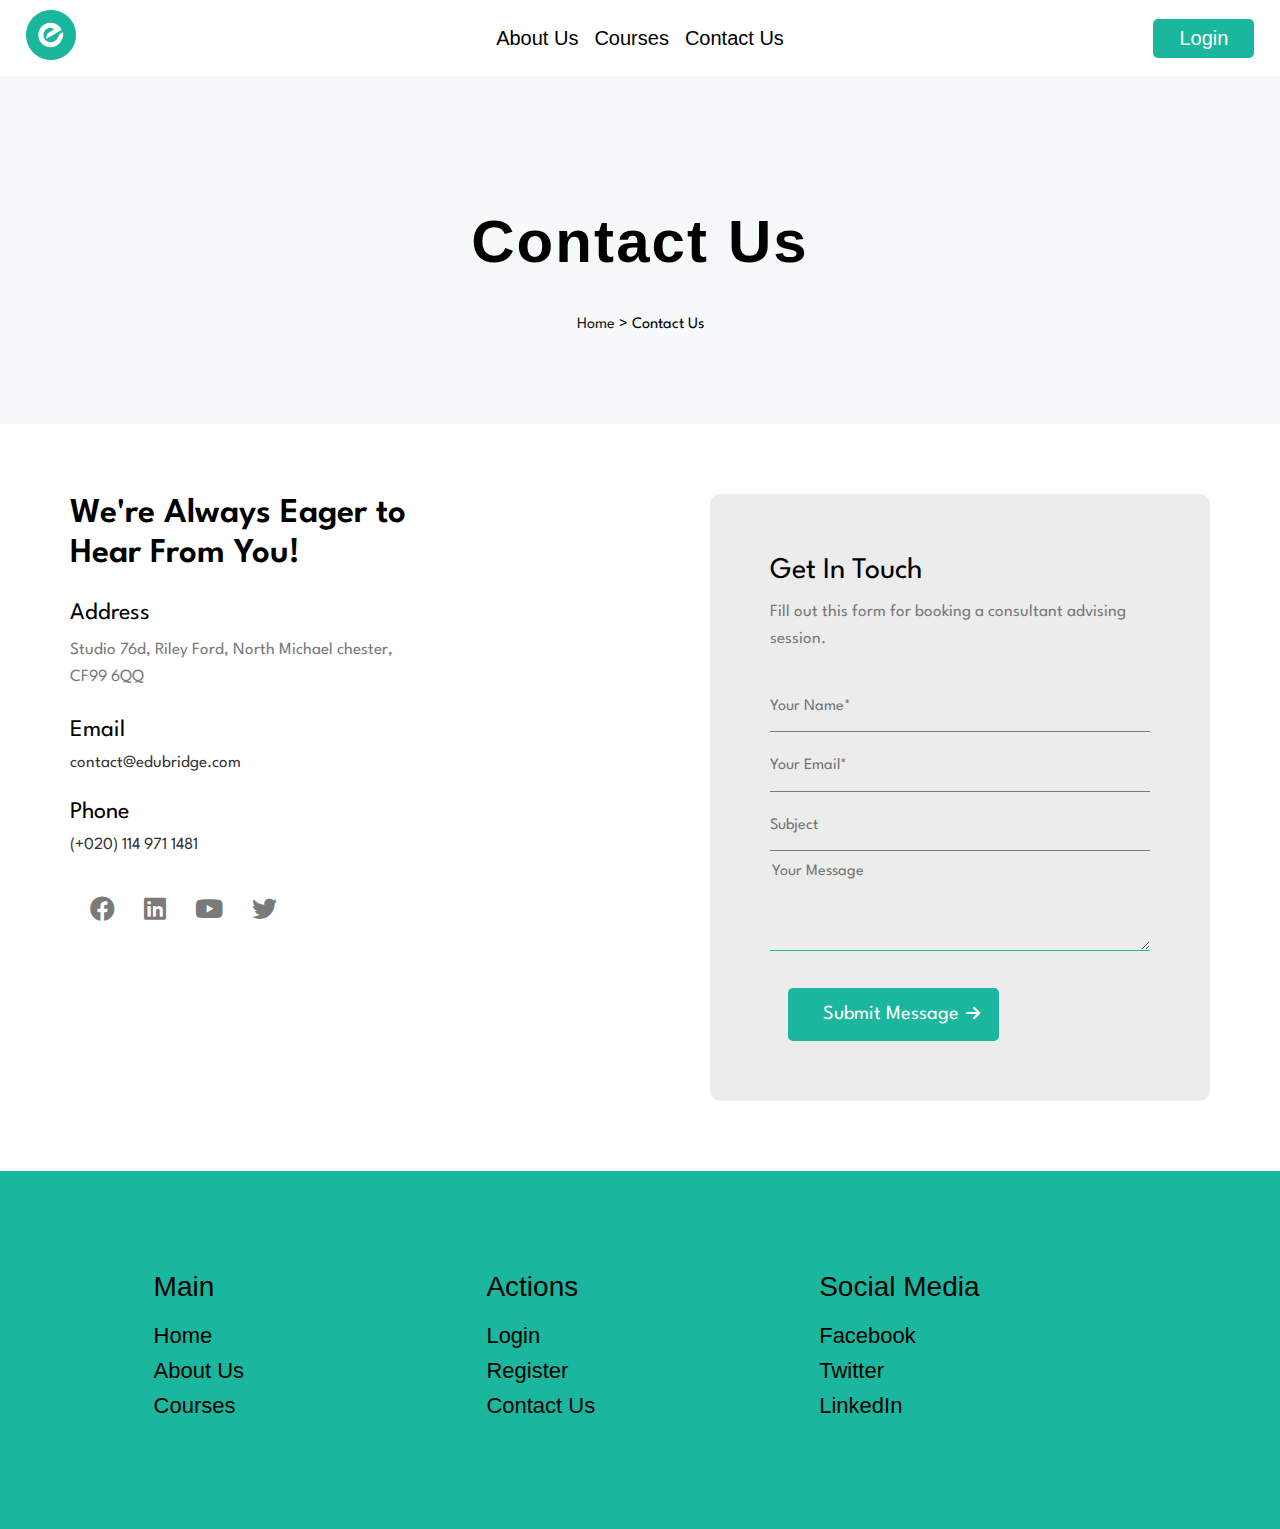
==== commit 884f6e1a: "Fixes and website link" ====
--- a/contact.html
+++ b/contact.html
@@ -4,17 +4,19 @@
         <meta charset="UTF-8" />
         <meta name="viewport" content="width=device-width, initial-scale=1" />
         <title>Contact Us - EduBridge</title>
-        <link rel="stylesheet" href="css/contact.css">
-        <link rel="stylesheet" href="css/index.css"/>
-        <!-- <link rel="icon" href="images/EduBridge.png" type="image/svg" /> -->
+        <link rel="stylesheet" href="css/contact.css" />
+        <link rel="stylesheet" href="css/index.css" />
+        <link rel="icon" href="images/EduBridge.png" type="image/png" />
         <!--normalize file-->
         <link rel="stylesheet" href="css/normalize.css" />
         <!-- Font Awesome Library -->
         <link rel="stylesheet" href="css/all.min.css" />
         <!-- Google Fonts-->
-        <link rel="preconnect" href="https://fonts.googleapis.com">
-        <link rel="preconnect" href="https://fonts.gstatic.com" crossorigin>
-        <link href="https://fonts.googleapis.com/css2?family=League+Spartan:wght@100..900&display=swap" rel="stylesheet">
+        <link rel="preconnect" href="https://fonts.googleapis.com" />
+        <link rel="preconnect" href="https://fonts.gstatic.com" crossorigin />
+        <link
+            href="https://fonts.googleapis.com/css2?family=League+Spartan:wght@100..900&display=swap"
+            rel="stylesheet" />
         <link rel="icon" href="images/logo.png" type="image/png" />
     </head>
 
@@ -64,14 +66,17 @@
         <div class="contact-section">
             <div class="container">
                 <div class="contact-info">
-                    <h3>We're Always Eager to <br>Hear From You!</h3>
+                    <h3>We're Always Eager to <br />Hear From You!</h3>
                     <div class="address">
                         <h6>address</h6>
-                        <p>Studio 76d, Riley Ford, North Michael chester,<br> CF99 6QQ</p>
+                        <p>
+                            Studio 76d, Riley Ford, North Michael chester,<br />
+                            CF99 6QQ
+                        </p>
                     </div>
                     <div class="email">
                         <h6>Email</h6>
-                        <a href="#">edublink@example.com</a>
+                        <a href="#">contact@edubridge.com</a>
                     </div>
                     <div class="phone">
                         <h6>Phone</h6>
@@ -88,12 +93,12 @@
                     <h5>get in touch</h5>
                     <p>Fill out this form for booking a consultant advising session.</p>
                     <form>
-                        <input type="text" placeholder="Your Name*">
-                        <input type="email" placeholder="Your Email*">
-                        <input type="text" placeholder="Subject">
-                        <textarea class="text-area" name="" id="#"placeholder="Your Message"></textarea>
+                        <input type="text" placeholder="Your Name*" />
+                        <input type="email" placeholder="Your Email*" />
+                        <input type="text" placeholder="Subject" />
+                        <textarea class="text-area" name="" id="#" placeholder="Your Message"></textarea>
                         <i class="fa-solid fa-arrow-right arrow"></i>
-                        <input type="submit" value="Submit Message">
+                        <input type="submit" value="Submit Message" />
                     </form>
                 </div>
             </div>
--- a/css/index.css
+++ b/css/index.css
@@ -1,9 +1,3 @@
-* {
-  -webkit-box-sizing: border-box;
-  -moz-box-sizing: border-box;
-  box-sizing: border-box;
-}
-
 /* --- Fonts Importing --- */
 
 @font-face {
@@ -24,6 +18,8 @@
 
 /* --- General Rules --- */
 * {
+    -webkit-box-sizing: border-box;
+    -moz-box-sizing: border-box;
     box-sizing: border-box;
     -webkit-font-smoothing: antialiased;
     text-rendering: optimizeLegibility;
@@ -43,6 +39,10 @@
 
     --font-Titles: "Spartan", sans-serif;
     --font-Text: "Poppins-Regular", sans-serif;
+}
+
+::selection {
+    background: #1ab69c5d;
 }
 
 /*--- Container ---*/
@@ -261,11 +261,11 @@
 .footerColumn {
     display: flex;
     flex-direction: column;
-    width: 15%;
+    width: 25%;
 }
 
 .footerTitle {
-    font-size: 32px;
+    font-size: 28px;
     margin-bottom: 20px;
     font-family: var(--font-Text);
 }
@@ -299,4 +299,8 @@
         justify-content: center;
         align-items: center;
     }
-}
+    .footerList {
+        justify-content: center;
+        align-items: center;
+    }
+}
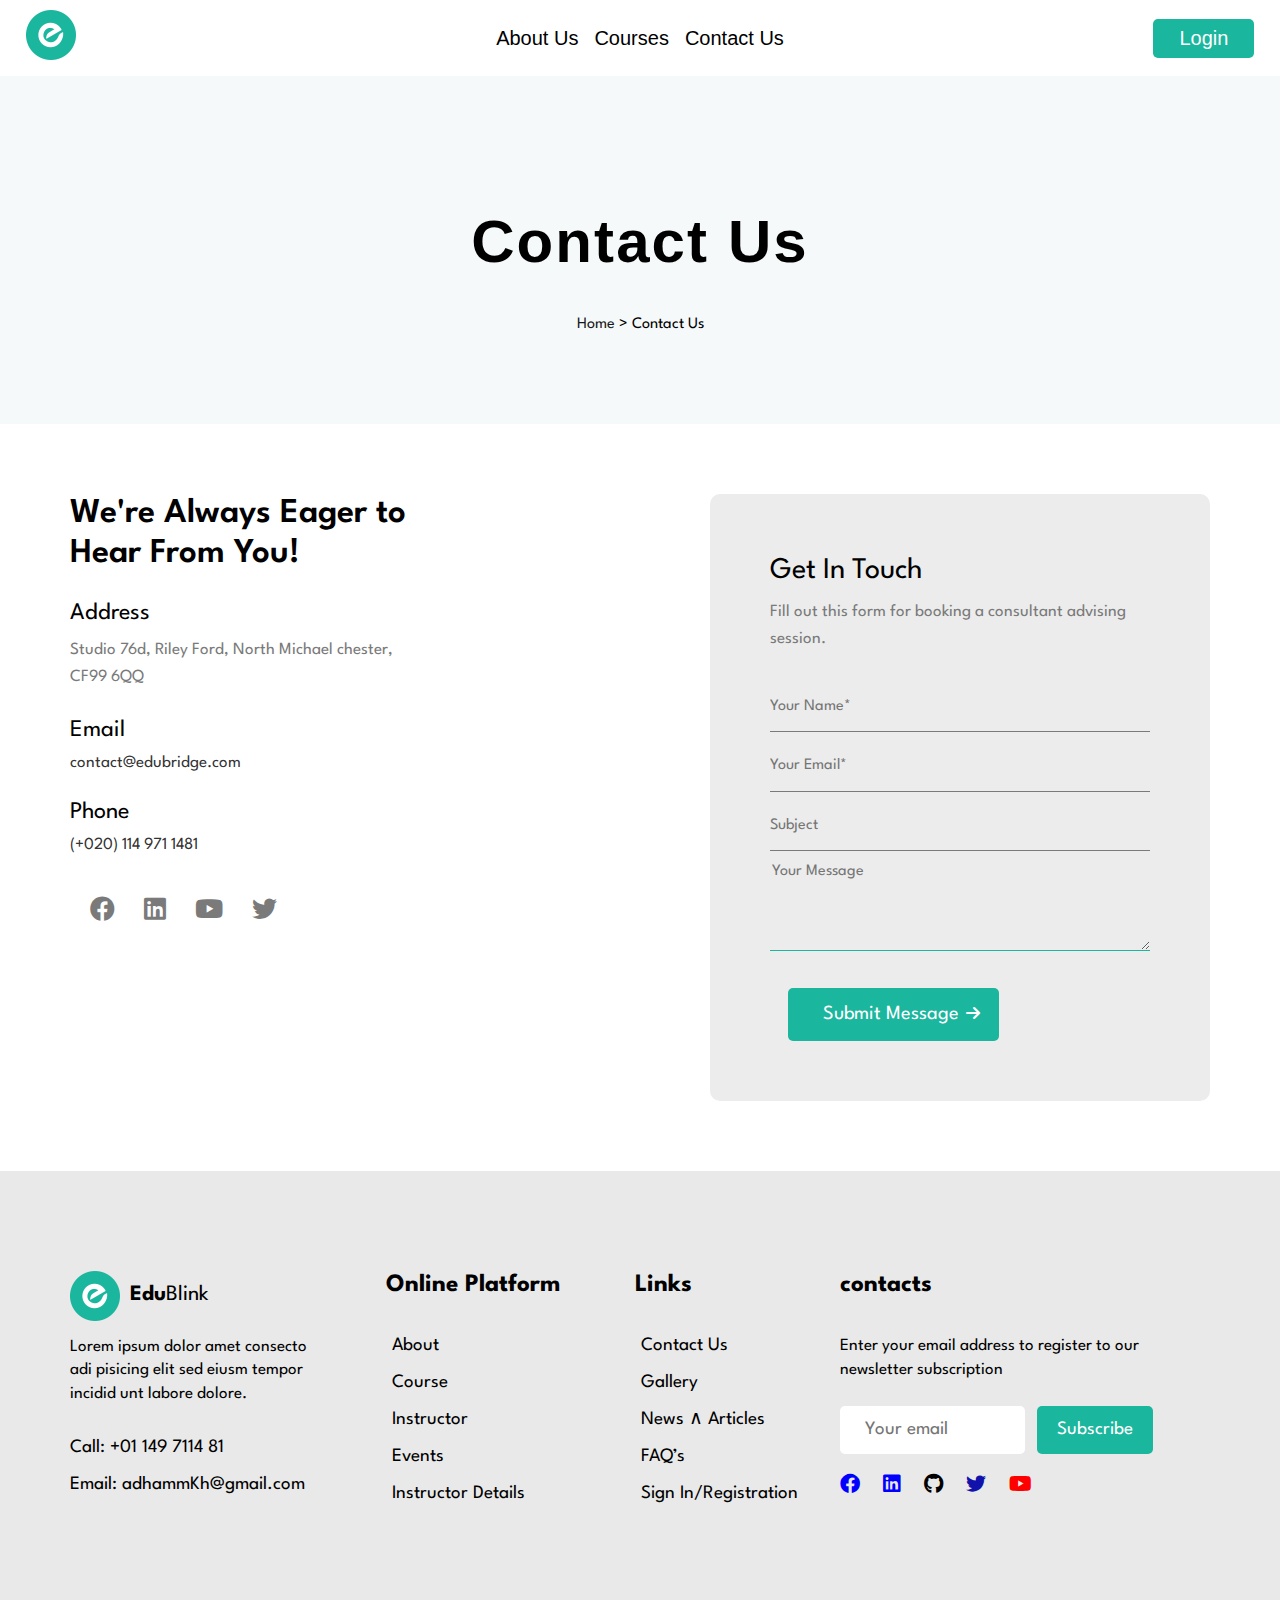
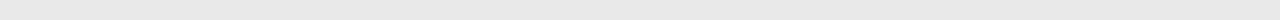
==== commit 920b24bc: "edit footer in all pages" ====
--- a/contact.html
+++ b/contact.html
@@ -104,32 +104,52 @@
             </div>
         </div>
         <footer>
-            <div class="footerContainer">
-                <div class="footerColumn">
-                    <div class="footerTitle">Main</div>
-                    <div class="footerList">
-                        <a href="/" class="footerListItem">Home</a>
-                        <a href="/about.html/" class="footerListItem">About Us</a>
-                        <a href="/courses.html" class="footerListItem">Courses</a>
+                <div class="container">
+                    <div class="info">
+                        <div class="logo">
+                            <img src="images/logo.png" alt="">
+                            <h4><span>Edu</span>Blink</h4>
+                        </div>
+                        <p>Lorem ipsum dolor amet consecto adi pisicing elit sed eiusm tempor incidid unt labore dolore.</p>
+                        <span class="contact">Call: <a href="#"> +01 149 7114 81</a></span>
+                        <span class="contact">Email: <a href="#"> adhammKh@gmail.com</a></span>
+                    </div>
+                    <div class="online-platform">
+                        <h4>online platform</h4>
+                        <ul>
+                            <li><a href="#">about</a></li>
+                            <li><a href="#">course</a></li>
+                            <li><a href="#">instructor</a></li>
+                            <li><a href="#">events</a></li>
+                            <li><a href="#">instructor details</a></li>
+                        </ul>
+                    </div>
+                    <div class="online-platform">   <!-- same name of previus class for the same style of class(online-platform)-->
+                        <h4>links</h4>
+                        <ul>
+                            <li><a href="#">contact us</a></li>
+                            <li><a href="#">gallery</a></li>
+                            <li><a href="#">news &and; articles</a></li>
+                            <li><a href="#">FAQ’s</a></li>
+                            <li><a href="#">sign In/Registration</a></li>
+                        </ul>
+                    </div>
+                    <div class="contacts">
+                        <h4>contacts</h4>
+                        <p>Enter your email address to register to our newsletter subscription</p>
+                        <form action="">
+                            <input type="email" placeholder="Your email">
+                            <input type="submit" value="subscribe">
+                        </form>
+                        <div class="links">
+                            <i class="fa-brands fa-facebook facebook"></i>
+                            <i class="fa-brands fa-linkedin linkedin"></i>
+                            <i class="fa-brands fa-github github"></i>
+                            <i class="fa-brands fa-twitter twitter"></i>
+                            <i class="fa-brands fa-youtube youtube"></i>
+                        </div>
                     </div>
                 </div>
-                <div class="footerColumn">
-                    <div class="footerTitle">Actions</div>
-                    <div class="footerList">
-                        <a href="/login.html" class="footerListItem">Login</a>
-                        <a href="/register.html" class="footerListItem">Register</a>
-                        <a href="/contact.html" class="footerListItem">Contact Us</a>
-                    </div>
-                </div>
-                <div class="footerColumn">
-                    <div class="footerTitle">Social Media</div>
-                    <div class="footerList">
-                        <a target="_blank" href="#" class="footerListItem" rel="noopener">Facebook</a>
-                        <a target="_blank" href="#" class="footerListItem" rel="noopener">Twitter</a>
-                        <a target="_blank" href="#" class="footerListItem" rel="noopener">LinkedIn</a>
-                    </div>
-                </div>
-            </div>
         </footer>
 
         <script src="js/app.js"></script>
--- a/css/index.css
+++ b/css/index.css
@@ -25,7 +25,9 @@
     text-rendering: optimizeLegibility;
     margin: 0;
 }
-
+ul {
+    list-style: none;
+}
 :root {
     --primary: #1ab69d;
     --secondary: #ee4a62;
@@ -45,6 +47,19 @@
     background: #1ab69c5d;
 }
 
+.sectionTitle {
+    font-weight: 700;
+    font-size: 4rem;
+    font-family: "League Spartan", sans-serif;
+    color: var(--black);
+    text-align: center;
+    margin-bottom: 32px;
+    text-decoration: underline var(--primary);
+    text-decoration-thickness: 5px;
+}
+body {
+    font-family: "League Spartan", sans-serif;
+}
 /*--- Container ---*/
 .container {
     padding-left: 15px;
@@ -234,73 +249,122 @@
 /* Footer Styles */
 
 footer {
+    background-color: #e9e9e9;
+    padding: 100px 2vw;
+    color: var(--black);
+}
+footer .container {
+    display: flex;
+    justify-content: space-between;
+}
+footer .info {
+    max-width: 240px;
+    font-size: 19px;
+}
+footer .logo {
+    display: flex;
+    align-items: center;
+}
+footer .logo h4 {
+    padding-left: 10px;
+    font-size: 22px;
+}
+footer .logo h4 {
+    font-weight: normal;
+}
+footer .logo h4 span {
+    font-weight: bold;
+}
+footer .info p {
+    margin-top: 15px;
+    font-size: 17px;
+    margin-bottom: 30px;
+    line-height: 1.4;
+}
+footer .info .contact {
+    display: block;
+    margin-bottom: 15px;
+}
+footer .info span a {
+    text-decoration: none;
+    color: var(--black);
+    transition: var(--transition);
+}
+footer .info span a:hover {
+    color: var(--primary);
+}
+footer .online-platform {
+    font-size: 19px;
+    text-transform: capitalize;
+}
+footer .online-platform h4 {
+    margin-bottom: 36px;
+    font-size: 25px;
+    margin-left: 34px;
+}
+footer .online-platform ul li a {
+    display: block;
+    padding-bottom: 15px;
+    text-decoration: none;
+    color: var(--black);
+    transition: var(--transition);
+}
+footer .online-platform ul li a:hover {
+    color: var(--primary);
+}
+.contacts {
+    max-width: 370px;
+    font-size: 19px;
+}
+.contacts h4 {
+    margin-bottom: 36px;
+    font-size: 25px;
+}
+.contacts p {
+    font-size: 17px;
+    margin-bottom: 23px;
+    line-height: 1.4;
+}
+.contacts form input[type="email"] {
+    border: none;
+    padding: 13px 25px;
+    border-radius: 5px;
+    width: 185px;
+    outline: none;
+}
+.contacts form input[type="submit"] {
+    border: none;
+    padding: 13px 20px;
+    margin-left: 7px;
+    border-radius: 5px;
+    text-transform: capitalize;
     background-color: var(--primary);
-    padding: 100px 2vw;
-    color: var(--black);
-}
-
-.footerContainer {
-    display: flex;
-    justify-content: center;
-    width: 100%;
-    gap: 2vw;
-}
-
-.footerLogoContainer {
-    display: flex;
-    align-items: center;
-    width: 30%;
-    max-width: 180px;
-    margin-right: 10vw;
-}
-
-.footerLogo img {
-    height: 70px;
-}
-
-.footerColumn {
-    display: flex;
-    flex-direction: column;
-    width: 25%;
-}
-
-.footerTitle {
-    font-size: 28px;
-    margin-bottom: 20px;
-    font-family: var(--font-Text);
-}
-
-.footerList {
-    display: flex;
-    flex-direction: column;
-}
-
-.footerListItem {
-    margin-bottom: 10px;
-    text-decoration: none;
-    color: var(--black);
-    font-size: 22px;
-    font-family: var(--font-Titles);
-    transition: var(--transition);
-}
-
-.footerListItem:hover {
-    text-decoration: underline;
-}
-
-@media screen and (max-width: 900px) {
-    .footerContainer {
-        flex-direction: column;
-        gap: 2rem;
-        align-items: center;
-    }
-    .footerColumn {
-        width: 100%;
-        justify-content: center;
-        align-items: center;
-    }
-    .footerList {
-        justify-content: center;
-        align-items: center;
-    }
-}
+    color: var(--white);
+    cursor: pointer;
+    transition: var(--transition);
+}
+.contacts form input[type="submit"]:hover {
+    background-color: #000000;
+}
+.contacts .links i {
+    margin-right: 18px;
+    margin-top: 20px;
+    font-size: 20px;
+}
+.contacts .links .facebook {
+    color: blue;
+}
+.contacts .links .linkedin {
+    color: blue;
+}
+.contacts .links .github {
+    color: black;
+}
+.contacts .links .twitter {
+    color: rgb(17, 17, 171);
+}
+.contacts .links .youtube {
+    color: red;
+}
+
+
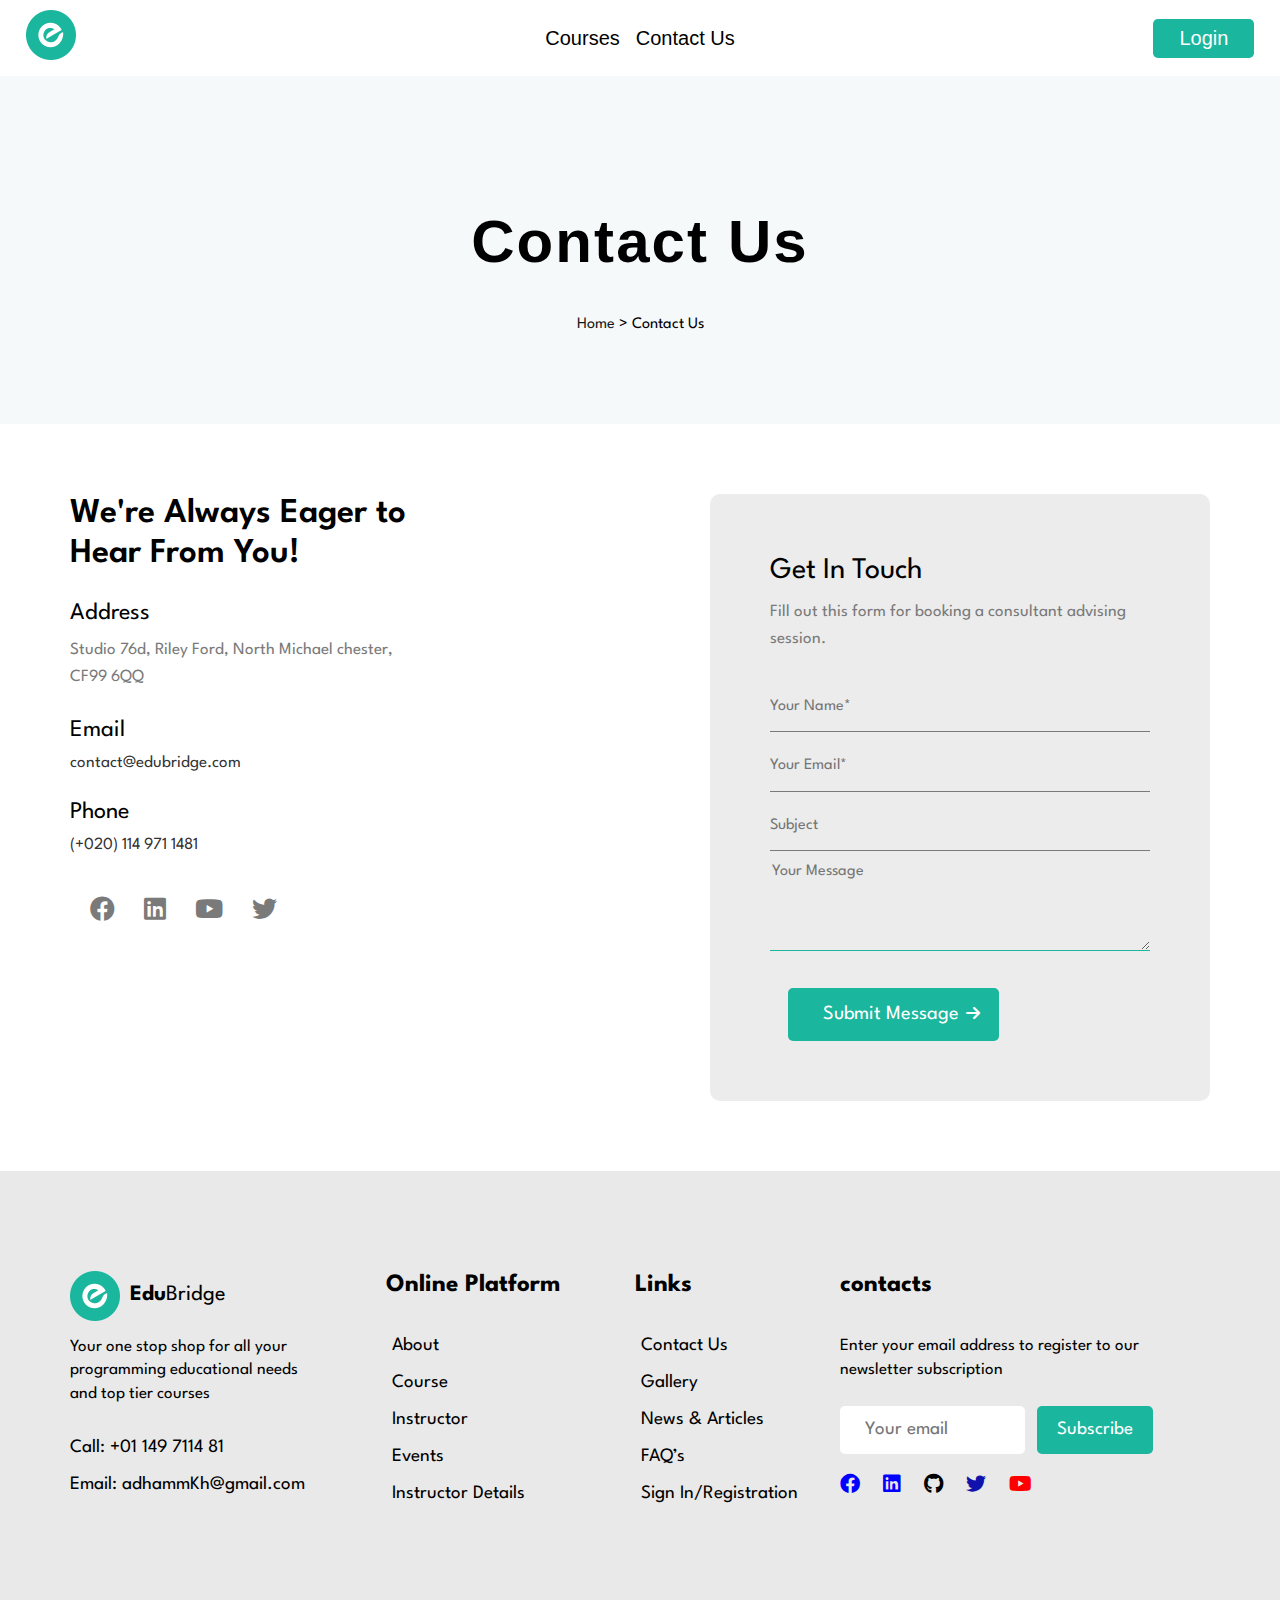
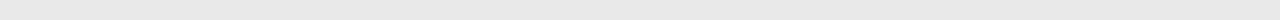
==== commit 4fdd3d50: "." ====
--- a/contact.html
+++ b/contact.html
@@ -22,11 +22,10 @@
 
     <body>
         <header>
-            <a href="/" title="Home">
+            <a href="index.html" title="Home">
                 <img src="images/logo.png" alt="EduBridge Logo" class="logo" />
             </a>
             <div class="header-links">
-                <a href="about.html" class="menu__link">About Us</a>
                 <a href="courses.html" class="menu__link">Courses</a>
                 <a href="contact.html" class="menu__link">Contact Us</a>
             </div>
@@ -42,7 +41,6 @@
                 </button>
             </div>
             <section class="mobile-menu">
-                <a href="about.html" class="menu__link">About Us</a>
                 <a href="courses.html" class="menu__link">Courses</a>
                 <a href="contact.html" class="menu__link">Contact Us</a>
                 <a href="login.html" class="menu__link">Login</a>
@@ -104,52 +102,53 @@
             </div>
         </div>
         <footer>
-                <div class="container">
-                    <div class="info">
-                        <div class="logo">
-                            <img src="images/logo.png" alt="">
-                            <h4><span>Edu</span>Blink</h4>
-                        </div>
-                        <p>Lorem ipsum dolor amet consecto adi pisicing elit sed eiusm tempor incidid unt labore dolore.</p>
-                        <span class="contact">Call: <a href="#"> +01 149 7114 81</a></span>
-                        <span class="contact">Email: <a href="#"> adhammKh@gmail.com</a></span>
+            <div class="container">
+                <div class="info">
+                    <div class="logo">
+                        <img src="images/logo.png" alt="" />
+                        <h4><span>Edu</span>Bridge</h4>
                     </div>
-                    <div class="online-platform">
-                        <h4>online platform</h4>
-                        <ul>
-                            <li><a href="#">about</a></li>
-                            <li><a href="#">course</a></li>
-                            <li><a href="#">instructor</a></li>
-                            <li><a href="#">events</a></li>
-                            <li><a href="#">instructor details</a></li>
-                        </ul>
-                    </div>
-                    <div class="online-platform">   <!-- same name of previus class for the same style of class(online-platform)-->
-                        <h4>links</h4>
-                        <ul>
-                            <li><a href="#">contact us</a></li>
-                            <li><a href="#">gallery</a></li>
-                            <li><a href="#">news &and; articles</a></li>
-                            <li><a href="#">FAQ’s</a></li>
-                            <li><a href="#">sign In/Registration</a></li>
-                        </ul>
-                    </div>
-                    <div class="contacts">
-                        <h4>contacts</h4>
-                        <p>Enter your email address to register to our newsletter subscription</p>
-                        <form action="">
-                            <input type="email" placeholder="Your email">
-                            <input type="submit" value="subscribe">
-                        </form>
-                        <div class="links">
-                            <i class="fa-brands fa-facebook facebook"></i>
-                            <i class="fa-brands fa-linkedin linkedin"></i>
-                            <i class="fa-brands fa-github github"></i>
-                            <i class="fa-brands fa-twitter twitter"></i>
-                            <i class="fa-brands fa-youtube youtube"></i>
-                        </div>
+                    <p>Your one stop shop for all your programming educational needs and top tier courses</p>
+                    <span class="contact">Call: <a href="#"> +01 149 7114 81</a></span>
+                    <span class="contact">Email: <a href="#"> adhammKh@gmail.com</a></span>
+                </div>
+                <div class="online-platform">
+                    <h4>online platform</h4>
+                    <ul>
+                        <li><a href="#">about</a></li>
+                        <li><a href="#">course</a></li>
+                        <li><a href="#">instructor</a></li>
+                        <li><a href="#">events</a></li>
+                        <li><a href="#">instructor details</a></li>
+                    </ul>
+                </div>
+                <div class="online-platform">
+                    <!-- same name of previus class for the same style of class(online-platform)-->
+                    <h4>links</h4>
+                    <ul>
+                        <li><a href="#">contact us</a></li>
+                        <li><a href="#">gallery</a></li>
+                        <li><a href="#">news &amp; articles</a></li>
+                        <li><a href="#">FAQ’s</a></li>
+                        <li><a href="#">sign In/Registration</a></li>
+                    </ul>
+                </div>
+                <div class="contacts">
+                    <h4>contacts</h4>
+                    <p>Enter your email address to register to our newsletter subscription</p>
+                    <form action="">
+                        <input type="email" placeholder="Your email" />
+                        <input type="submit" value="subscribe" />
+                    </form>
+                    <div class="links">
+                        <i class="fa-brands fa-facebook facebook"></i>
+                        <i class="fa-brands fa-linkedin linkedin"></i>
+                        <i class="fa-brands fa-github github"></i>
+                        <i class="fa-brands fa-twitter twitter"></i>
+                        <i class="fa-brands fa-youtube youtube"></i>
                     </div>
                 </div>
+            </div>
         </footer>
 
         <script src="js/app.js"></script>
